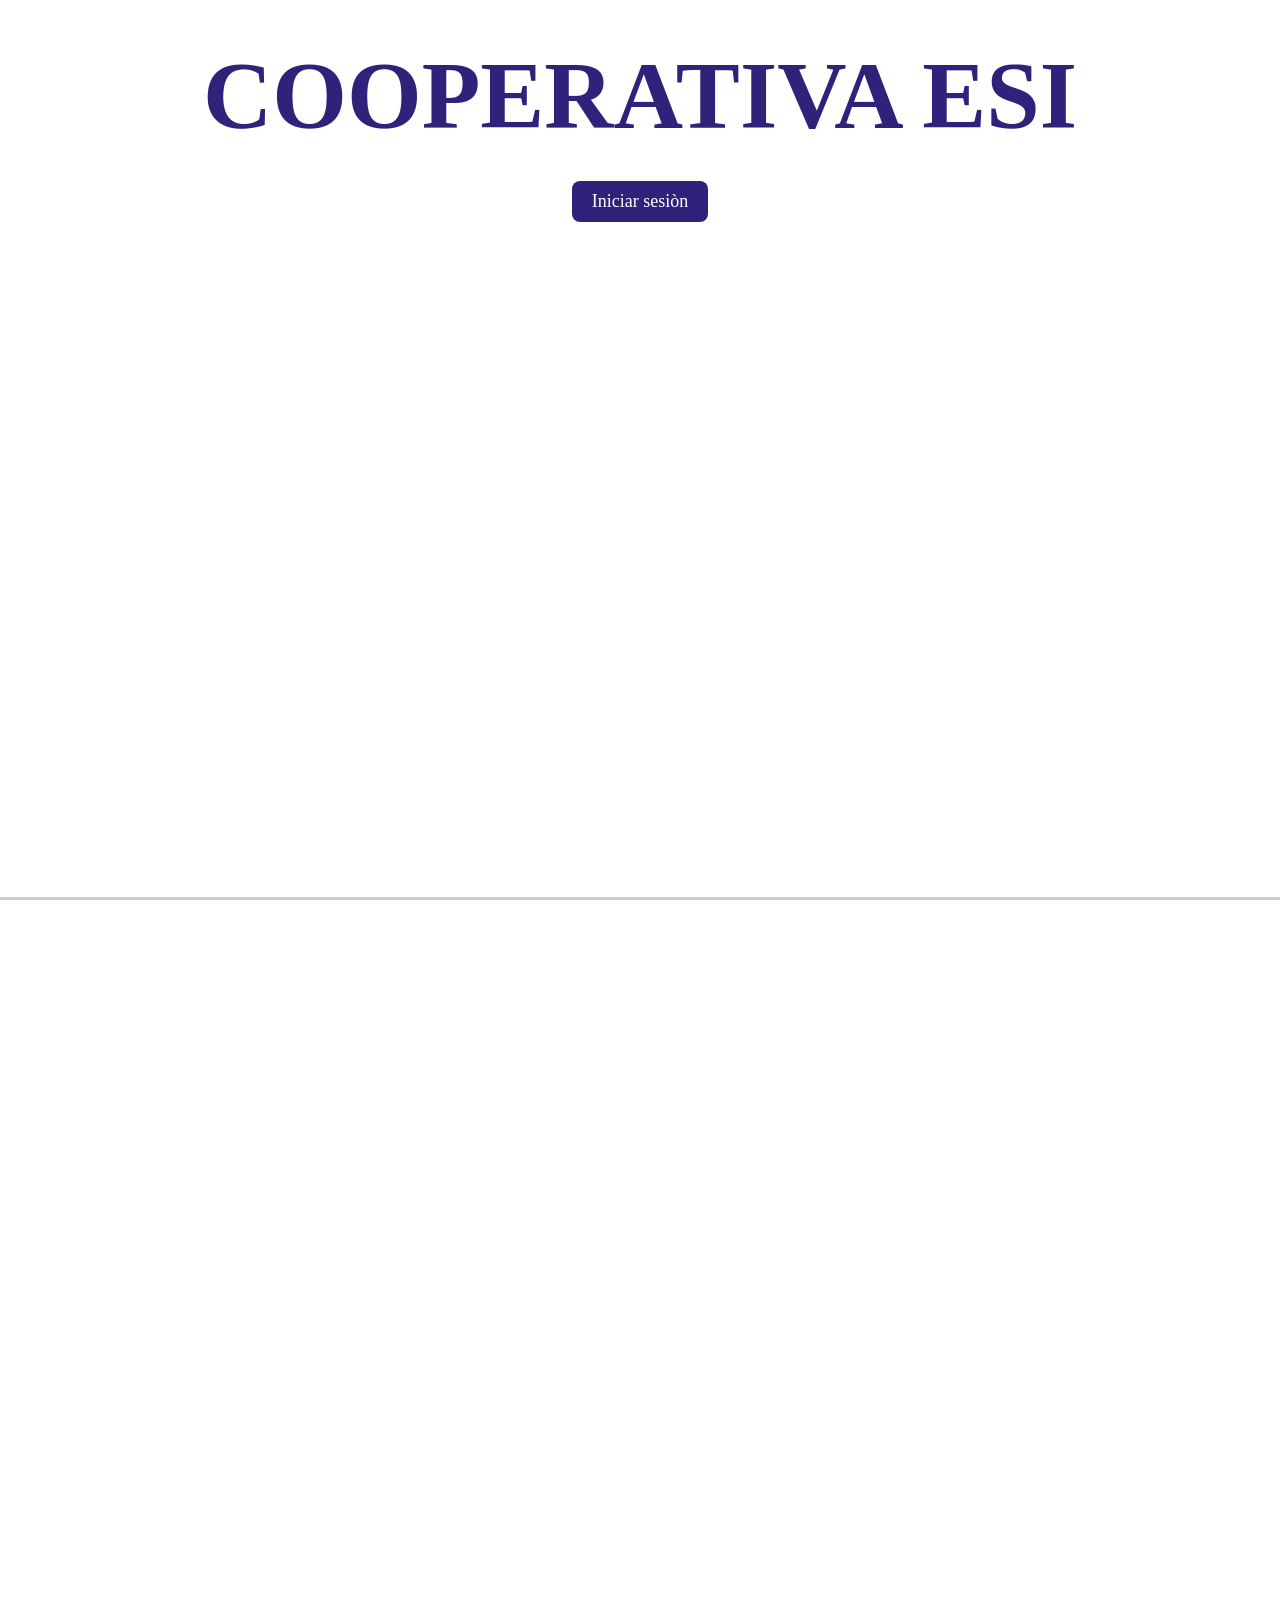
==== index.html @ aaad4113 "Modificaciones en el html quitando el carrusel, y en el css modificaciòn para que se vea estetico. A" ====
<!DOCTYPE html>
<html lang="en">
<head>
    <meta charset="UTF-8">
    <meta name="viewport" content="width=device-width, initial-scale=1.0">
    <link rel="stylesheet" href="style.css">
    <title>Cooperativa Esi</title>
</head>
<body>
    <div class="nombreCooperativa">
    <h1>COOPERATIVA ESI</h1>
    <a href="iniciarSesion.html">
        <button>Iniciar sesiòn</button>
    </a>
    </div>
    
    <div class="cajaDeImagenes">
    <h2>Sobre nosotros</h2>
        <div class="contenedor-caja">
            <div class="menu-botones">
            <button onclick="mostrarImagen('vision')">Visión</button>
            <button onclick="mostrarImagen('mision')">Misión</button>
            <button onclick="mostrarImagen('objetivos')">Objetivos</button>
            </div>
            <div class="imagen-contenido">
            <img src="image.png" alt="Visión" id="img-vision" class="imagen">
            <img src="mision.png" alt="Misión" id="img-mision" class="imagen">
            <img src="objetivos.png" alt="Objetivos" id="img-objetivos" class="imagen">
            </div>
        </div>
    </div>

    <!--
    <div class="carrusel">
        <h2>Sobre nosotros</h2>
        <div class="diapositiva Destacados"></div>
        <div class="texto">Estos son algunos de nuestros miembros destacados</div>

        <div class="diapositiva Joven"></div>
        <div class="texto">"Está es la mejor cooperativa del mundo, siempre están ayudando"</div>

        <div class="diapositiva Adulto"></div>
        <div class="texto">"Menuda porqueria"</div>

        <div class="diapositiva fotoRepresentativa"></div>
        <div class="texto">Te esperamos, te aseguramos pasarla bien</div>
    </div>
    -->

    <div class="formulario">
        <h2>Si deseas unirte completa este formulario</h2>
        <form id="formulario">
        Nombre completo: <input type="text" required> <br>
        C.I: <input type="number" required> <br>
        Celular: <input type="number" required> <br>
        Fecha de nacimiento: <input type="date" required> <br>
        Correo: <input type="email" required> <br>
        Nacionalidad: <input type="text" required> <br>
        Estado civil:
            <select name="estado">
                <option value="soltero">Soltero</option>
                <option value="casado">Casado</option>
                <option value="divorciado">Divorciado</option>
                <option value="viudo">Viudo</option>
            </select>
        Ingreso total del núcleo familiar: <input type="number" required> <br>
        Agregar núcleo familiar (nombres, fecha de nacimiento y sexo), en caso de no tener poner "solo"
        <input type="text" required> 
        <button type="button">Enviar</button>
        </form>
    </div>

    <script src="script.js"></script>
</body>
</html>
---- style.css ----
* {
  margin: 0;
  padding: 0;
  box-sizing: border-box;
  font-family: 'Kaisei Opti', serif;
}

html, body {
  height: 100%;
  margin: 0;
  padding: 0;
  overflow: hidden;
}

body {
  height: 100vh;
  overflow-y: scroll;
  scroll-snap-type: y mandatory;
}

body > * {
  height: 100vh;
  width: 100vw;
  scroll-snap-align: start;

  display: flex;
  flex-direction: column;
  align-items: center;
  justify-content: flex-start;

  padding: 40px 20px;
  box-sizing: border-box;

  overflow-y: auto; 
  background: white;
  border-bottom: 3px solid #ccc;
}

h1 {
  font-size: 96px;
  color: #2F227B;
  margin-bottom: 20px;
}

button {
  padding: 10px 20px;
  font-size: 18px;
  background-color: #2F227B;
  color: white;
  border: none;
  border-radius: 8px;
  cursor: pointer;
  margin-top: 10px;
}

.cajaDeImagenes {
  width: 100%;
  display: flex;
  flex-direction: column;
  align-items: center;
}

.contenedor-caja {
  display: flex;
  flex-direction: row;
  width: 100%;
  max-width: 1000px;
  justify-content: center;
  align-items: center; /* centra verticalmente todo el contenido */
  gap: 40px;
}

.menu-botones {
  display: flex;
  flex-direction: column;
  gap: 20px;
  align-items: center;
  justify-content: center; /* centra los botones verticalmente */
  height: 100%; /* asegura que use el mismo alto que la imagen */
}


h2 {
  font-size: 36px;
  margin-bottom: 20px;
  color: #2F227B;
}

.botones {
  display: flex;
  flex-direction: column;
  gap: 15px;
}

.botones button {
  font-size: 24px;
  background-color: #e0e3f5;
  color: #2F227B;
  border: 2px solid #9A9FBA;
  padding: 15px 30px;
  border-radius: 12px;
  cursor: pointer;
  transition: background-color 0.3s;
}

.botones button:hover {
  background-color: #dce3f0;
}

.imagenes {
  flex: 1;
  display: flex;
  justify-content: center;
  align-items: center;
}

.imagen-contenido {
  flex: 1;
  display: flex;
  justify-content: center;
  align-items: center;
  min-height: 400px; /* altura mínima fija */
  max-width: 600px;
  border: 2px dashed #9A9FBA;
  border-radius: 10px;
  padding: 20px;
  background-color: #f8f9ff;
}

.imagen {
  display: none;
  max-width: 100%;
  max-height: 100%;
  object-fit: contain;
}


/* Ocultamos los checkboxes originales si los dejaste por error */
#mostrarVision,
#mostrarMision,
#mostrarObjetivos {
  display: none;
}

/* Carrusel y formulario */
.diapositiva {
  width: 300px;
  height: 200px;
  background-color: #cfcfcf;
  border-radius: 12px;
  margin-bottom: 10px;
}

.texto {
  font-size: 18px;
  color: #333;
  max-width: 400px;
  margin: 0;
  text-align: center;
}

.formulario {
  max-width: 700px;        
  width: 95%;
  max-height: calc(100vh - 110px);
  overflow-y: auto;        
  background-color: #fff;
  padding: 20px 30px;
  border-radius: 12px;
  box-shadow: 0 0 15px rgba(0,0,0,0.1);
  color: #2F227B;
  margin: 0 auto;
  display: flex;
  flex-direction: column;
  justify-content: flex-start;
}

.formulario h2 {
  font-size: 36px;
  margin-bottom: 20px;
  color: #2F227B;
}

.formulario input,
.formulario select {
  width: 100%;
  margin-bottom: 15px;
  padding: 10px;
  font-size: 16px;
  border: 1px solid #9A9FBA;
  border-radius: 8px;
  box-sizing: border-box;
}
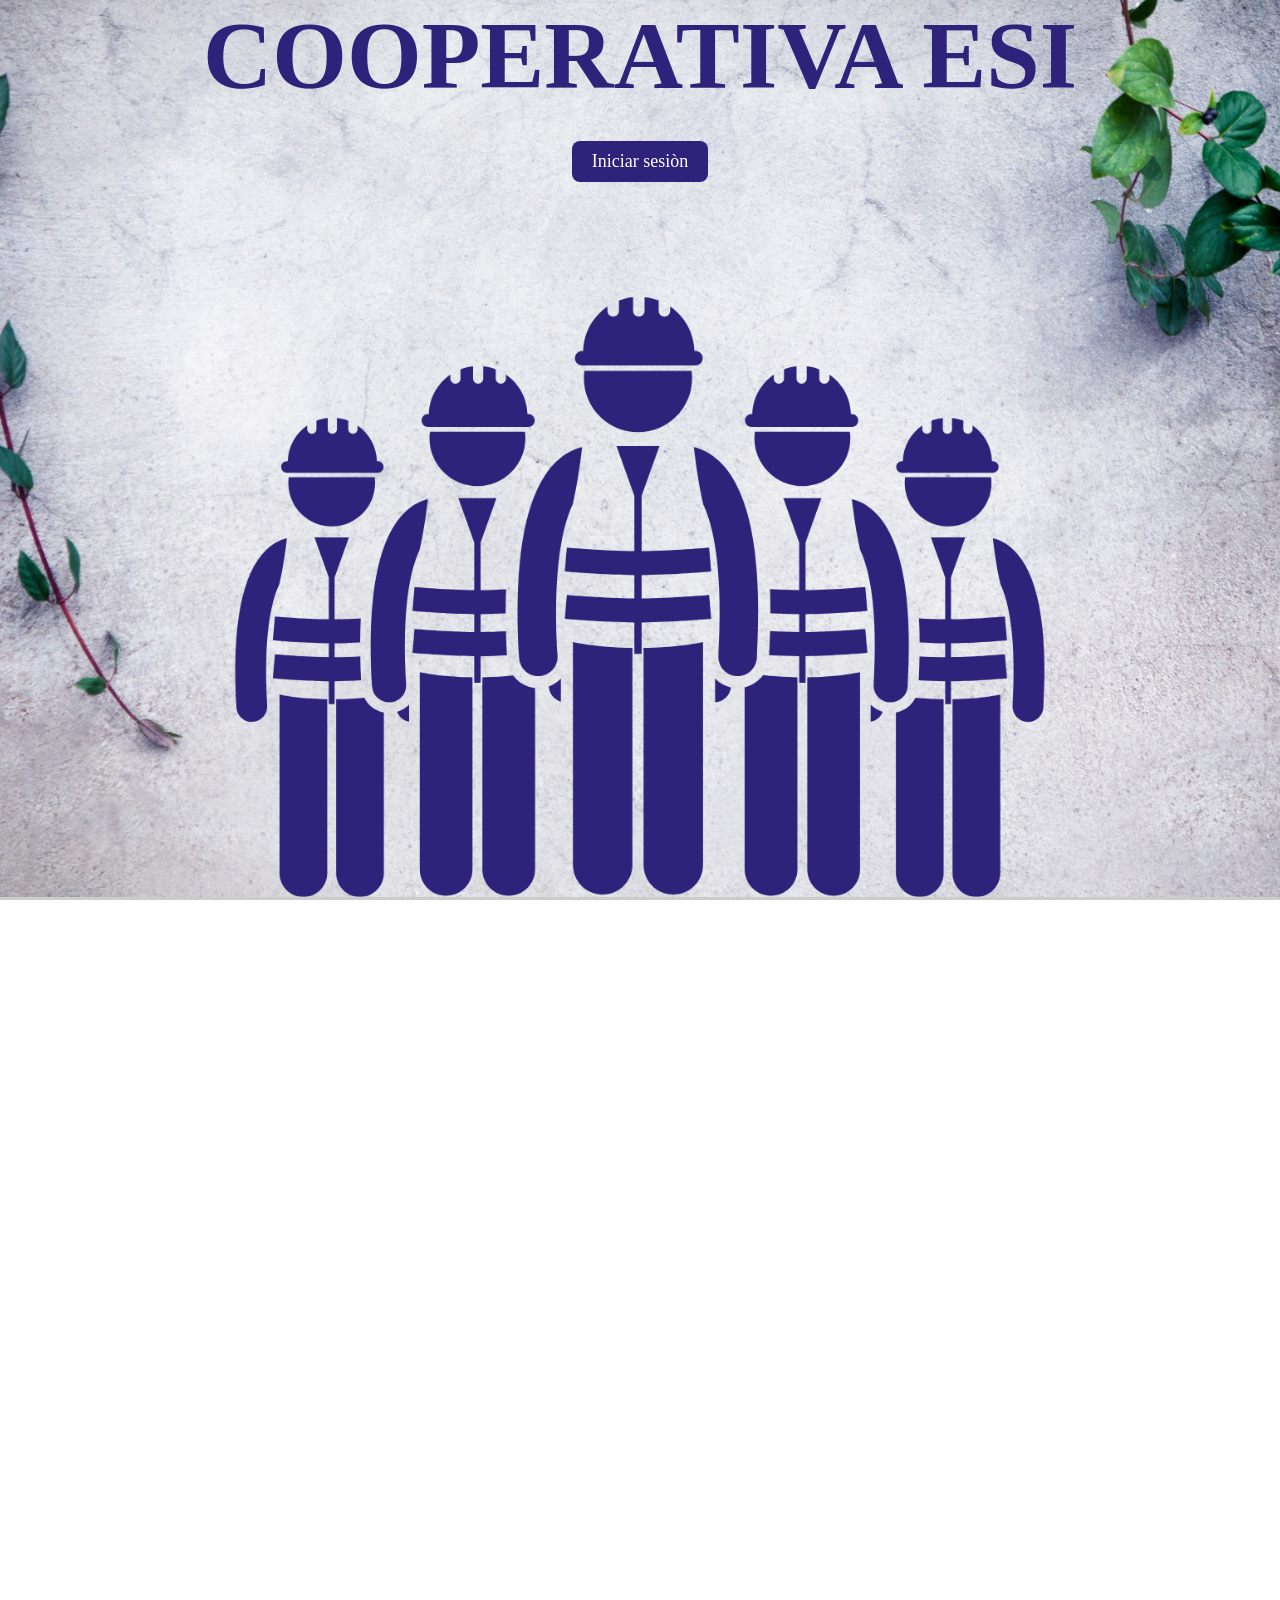
==== commit 5730e5bf: "Modifique el boton del formulario, que no mandaba nada. Además de modificar el css para que la image" ====
--- a/index.html
+++ b/index.html
@@ -9,7 +9,7 @@
 <body>
     <div class="nombreCooperativa">
     <h1>COOPERATIVA ESI</h1>
-    <a href="iniciarSesion.html">
+    <a href="/FULL STAC/PROYECT/iniciarSesion/index.html">
         <button>Iniciar sesiòn</button>
     </a>
     </div>
@@ -24,8 +24,8 @@
             </div>
             <div class="imagen-contenido">
             <img src="image.png" alt="Visión" id="img-vision" class="imagen">
-            <img src="mision.png" alt="Misión" id="img-mision" class="imagen">
-            <img src="objetivos.png" alt="Objetivos" id="img-objetivos" class="imagen">
+            <img src="image.png" alt="Misión" id="img-mision" class="imagen">
+            <img src="image.png" alt="Objetivos" id="img-objetivos" class="imagen">
             </div>
         </div>
     </div>
@@ -47,29 +47,32 @@
     </div>
     -->
 
-    <div class="formulario">
-        <h2>Si deseas unirte completa este formulario</h2>
-        <form id="formulario">
-        Nombre completo: <input type="text" required> <br>
-        C.I: <input type="number" required> <br>
-        Celular: <input type="number" required> <br>
-        Fecha de nacimiento: <input type="date" required> <br>
-        Correo: <input type="email" required> <br>
-        Nacionalidad: <input type="text" required> <br>
-        Estado civil:
-            <select name="estado">
-                <option value="soltero">Soltero</option>
-                <option value="casado">Casado</option>
-                <option value="divorciado">Divorciado</option>
-                <option value="viudo">Viudo</option>
-            </select>
-        Ingreso total del núcleo familiar: <input type="number" required> <br>
-        Agregar núcleo familiar (nombres, fecha de nacimiento y sexo), en caso de no tener poner "solo"
-        <input type="text" required> 
-        <button type="button">Enviar</button>
-        </form>
+    <div class="fondoFormulario">
+        <div class="formulario">
+            <h2>Si deseas unirte completa este formulario</h2>
+            <form id="formulario">
+                Nombre completo: <input type="text" name="nombre" required> <br>
+                C.I: <input type="number" name="cedula" required> <br>
+                Celular: <input type="number" name="celular" required> <br>
+                Fecha de nacimiento: <input type="date" name="fechaNacimiento" required> <br>
+                Correo: <input type="email" name="correo" required> <br>
+                Nacionalidad: <input type="text" name="nacionalidad" required> <br>
+                Estado civil:
+                <select name="estado">
+                    <option value="soltero">Soltero</option>
+                    <option value="casado">Casado</option>
+                    <option value="divorciado">Divorciado</option>
+                    <option value="viudo">Viudo</option>
+                </select>
+                Ingreso total del núcleo familiar: <input type="number" name="Ingreso_Total" required> <br>
+                Agregar núcleo familiar (nombres, fecha de nacimiento y sexo), en caso de no tener poner "solo"
+                <input type="text" name="nucleo" required> 
+                <button type="submit">Enviar</button>
+            </form>
+        </div>
     </div>
-
+    
+    <script src="conexion.js"></script>
     <script src="script.js"></script>
 </body>
 </html>
--- a/style.css
+++ b/style.css
@@ -5,6 +5,16 @@
   font-family: 'Kaisei Opti', serif;
 }
 
+.nombreCooperativa {
+  background-image: url("FondoIndex.png");
+  margin: 0;
+  padding: 0;
+  height: 100vh;
+  background-size: cover;         
+  background-position: center;    
+  background-repeat: no-repeat;      
+}
+
 html, body {
   height: 100%;
   margin: 0;
@@ -32,7 +42,6 @@
   box-sizing: border-box;
 
   overflow-y: auto; 
-  background: white;
   border-bottom: 3px solid #ccc;
 }
 
@@ -58,6 +67,8 @@
   display: flex;
   flex-direction: column;
   align-items: center;
+  background-image: url("fondoTrabajador.png");
+  
 }
 
 .contenedor-caja {
@@ -68,6 +79,7 @@
   justify-content: center;
   align-items: center; /* centra verticalmente todo el contenido */
   gap: 40px;
+  
 }
 
 .menu-botones {
@@ -164,15 +176,24 @@
   width: 95%;
   max-height: calc(100vh - 110px);
   overflow-y: auto;        
-  background-color: #fff;
   padding: 20px 30px;
   border-radius: 12px;
   box-shadow: 0 0 15px rgba(0,0,0,0.1);
   color: #2F227B;
   margin: 0 auto;
   display: flex;
+  background-color: white;
   flex-direction: column;
   justify-content: flex-start;
+}
+
+.fondoFormulario {
+  width: 100%;
+  height: 100vh;
+  background-image: url("fondoTrabajador.png"); /* cambiá por el fondo que quieras */
+  background-size: cover;
+  background-position: center;
+  background-repeat: no-repeat;
 }
 
 .formulario h2 {
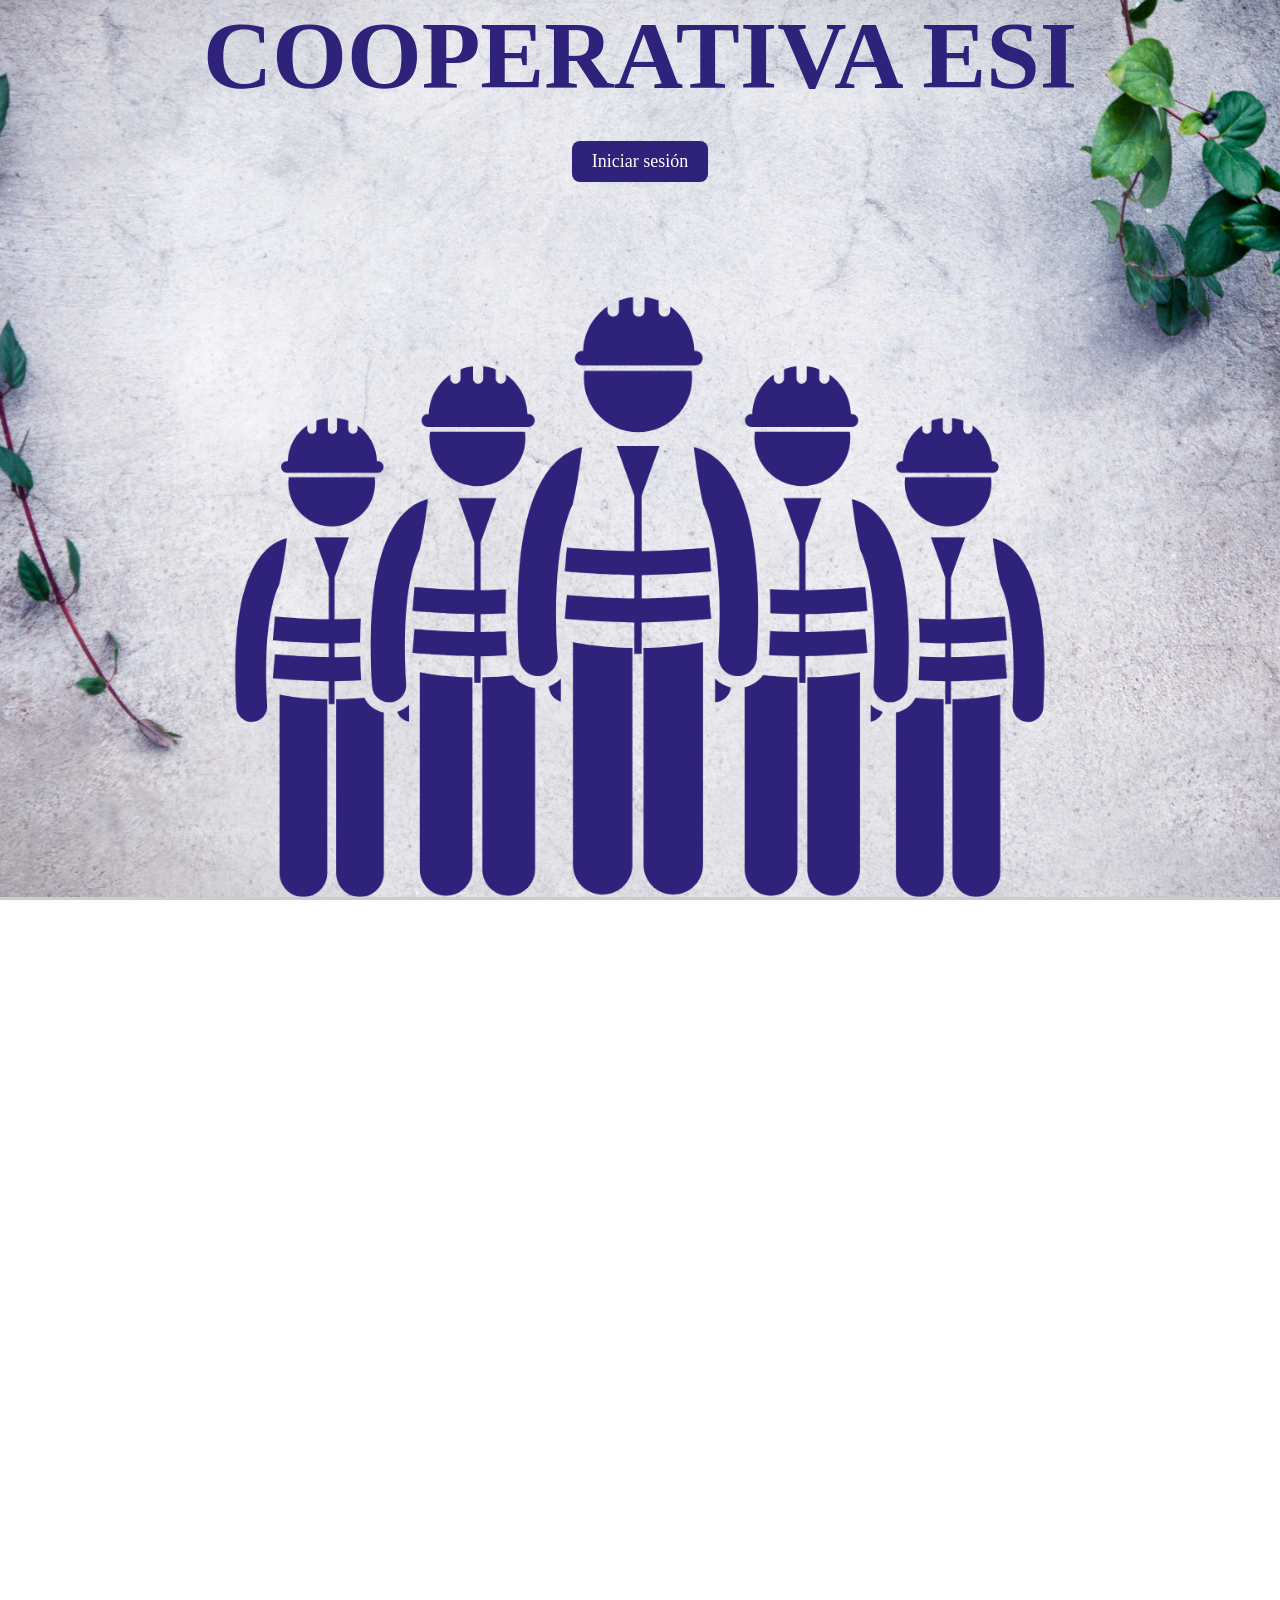
==== commit f381b9f4: "Arreglo del script, que no funcionaba" ====
--- a/index.html
+++ b/index.html
@@ -1,78 +1,98 @@
-<!DOCTYPE html>
-<html lang="en">
-<head>
-    <meta charset="UTF-8">
-    <meta name="viewport" content="width=device-width, initial-scale=1.0">
-    <link rel="stylesheet" href="style.css">
-    <title>Cooperativa Esi</title>
-</head>
-<body>
-    <div class="nombreCooperativa">
-    <h1>COOPERATIVA ESI</h1>
-    <a href="/FULL STAC/PROYECT/iniciarSesion/index.html">
-        <button>Iniciar sesiòn</button>
-    </a>
-    </div>
-    
-    <div class="cajaDeImagenes">
-    <h2>Sobre nosotros</h2>
-        <div class="contenedor-caja">
-            <div class="menu-botones">
-            <button onclick="mostrarImagen('vision')">Visión</button>
-            <button onclick="mostrarImagen('mision')">Misión</button>
-            <button onclick="mostrarImagen('objetivos')">Objetivos</button>
-            </div>
-            <div class="imagen-contenido">
-            <img src="image.png" alt="Visión" id="img-vision" class="imagen">
-            <img src="image.png" alt="Misión" id="img-mision" class="imagen">
-            <img src="image.png" alt="Objetivos" id="img-objetivos" class="imagen">
-            </div>
-        </div>
-    </div>
-
-    <!--
-    <div class="carrusel">
-        <h2>Sobre nosotros</h2>
-        <div class="diapositiva Destacados"></div>
-        <div class="texto">Estos son algunos de nuestros miembros destacados</div>
-
-        <div class="diapositiva Joven"></div>
-        <div class="texto">"Está es la mejor cooperativa del mundo, siempre están ayudando"</div>
-
-        <div class="diapositiva Adulto"></div>
-        <div class="texto">"Menuda porqueria"</div>
-
-        <div class="diapositiva fotoRepresentativa"></div>
-        <div class="texto">Te esperamos, te aseguramos pasarla bien</div>
-    </div>
-    -->
-
-    <div class="fondoFormulario">
-        <div class="formulario">
-            <h2>Si deseas unirte completa este formulario</h2>
-            <form id="formulario">
-                Nombre completo: <input type="text" name="nombre" required> <br>
-                C.I: <input type="number" name="cedula" required> <br>
-                Celular: <input type="number" name="celular" required> <br>
-                Fecha de nacimiento: <input type="date" name="fechaNacimiento" required> <br>
-                Correo: <input type="email" name="correo" required> <br>
-                Nacionalidad: <input type="text" name="nacionalidad" required> <br>
-                Estado civil:
-                <select name="estado">
-                    <option value="soltero">Soltero</option>
-                    <option value="casado">Casado</option>
-                    <option value="divorciado">Divorciado</option>
-                    <option value="viudo">Viudo</option>
-                </select>
-                Ingreso total del núcleo familiar: <input type="number" name="Ingreso_Total" required> <br>
-                Agregar núcleo familiar (nombres, fecha de nacimiento y sexo), en caso de no tener poner "solo"
-                <input type="text" name="nucleo" required> 
-                <button type="submit">Enviar</button>
-            </form>
-        </div>
-    </div>
-    
-    <script src="conexion.js"></script>
-    <script src="script.js"></script>
-</body>
+<!DOCTYPE html>
+<html lang="en">
+<head>
+    <meta charset="UTF-8">
+    <meta name="viewport" content="width=device-width, initial-scale=1.0">
+    <link rel="stylesheet" href="style.css">
+    <title>Cooperativa Esi</title>
+</head>
+<body>
+    
+    <div class="nombreCooperativa">
+    <h1>COOPERATIVA ESI</h1>
+    <a href="/CooperativaESI/Aplicacion/FrontEnd_Login/index.php">
+        <button>Iniciar sesión</button>
+    </a>
+    </div>
+    
+    <div class="cajaDeImagenes">
+    <h2>Sobre nosotros</h2>
+        <div class="contenedor-caja">
+            <div class="menu-botones">
+            <button onclick="mostrarImagen('vision')">Visión</button>
+            <button onclick="mostrarImagen('mision')">Misión</button>
+            <button onclick="mostrarImagen('objetivos')">Objetivos</button>
+            </div>
+            <div class="imagen-contenido">
+            <img src="img/image.png" alt="Visión" id="img-vision" class="imagen">
+            <img src="img/image.png" alt="Misión" id="img-mision" class="imagen">
+            <img src="img/image.png" alt="Objetivos" id="img-objetivos" class="imagen">
+            </div>
+        </div>
+    </div>
+
+
+    <div class="fondoFormulario">
+        <div class="formulario">
+            <h2>Si deseas unirte completa este formulario</h2>
+            
+                <form id="registroForm">
+                    Nombre: <input type="text" name="nombre" value="Josefina" required> <br>
+                    Apellido: <input type="text" name="apellido" value="Perez" required> <br>
+                    Email: <input type="email" name="mail" value="JPerez@test.com" required> <br>
+                    Password: <input type="password" name="password" value="12345678" required> <br>
+                    C.I: <input type="number" name="CI" value="11122233" required> <br>
+                    Teléfono: <input type="tel" name="telefono" value="099123123" required> <br>
+                    Dirección: <input type="text" name="direccion" value="Rivera 1232" required> <br>
+
+                    <input type="hidden" name="Tipo_Persona" value="Usuario">
+                    <input type="hidden" name="Estado_Registro" value="Pendiente">
+
+                    <button type="submit">Enviar</button>
+                </form>
+                <script>
+        document.getElementById("registroForm").addEventListener("submit", function(event) {
+        event.preventDefault();
+
+        const form = event.target;
+        const data = {
+            nombre: form.nombre.value,
+            apellido: form.apellido.value,
+            email: form.mail.value,
+            password: form.password.value,
+            CI: parseInt(form.CI.value),
+            Telefono: form.telefono.value,
+            Direccion: form.direccion.value,
+            Estado_Registro: form.Estado_Registro.value,
+            Tipo_Persona: form.Tipo_Persona.value
+        };
+
+        fetch("http://localhost/CooperativaESI/API_Usuarios/public/api/registrar", {
+            method: "POST",
+            headers: {
+            "Content-Type": "application/json"
+            },
+            body: JSON.stringify(data)
+        })
+        .then(response => {
+            if (!response.ok) {
+            throw new Error("Error en la solicitud: " + response.status);
+            }
+            return response.json();
+        })
+        .then(json => {
+            alert("Registro exitoso!");
+            console.log(json);
+        })
+        .catch(error => {
+            alert("Error al registrar: " + error.message);
+            console.error(error);
+        });
+        });
+  </script>
+        
+        </div>
+    </div>
+        
+</body>
 </html>
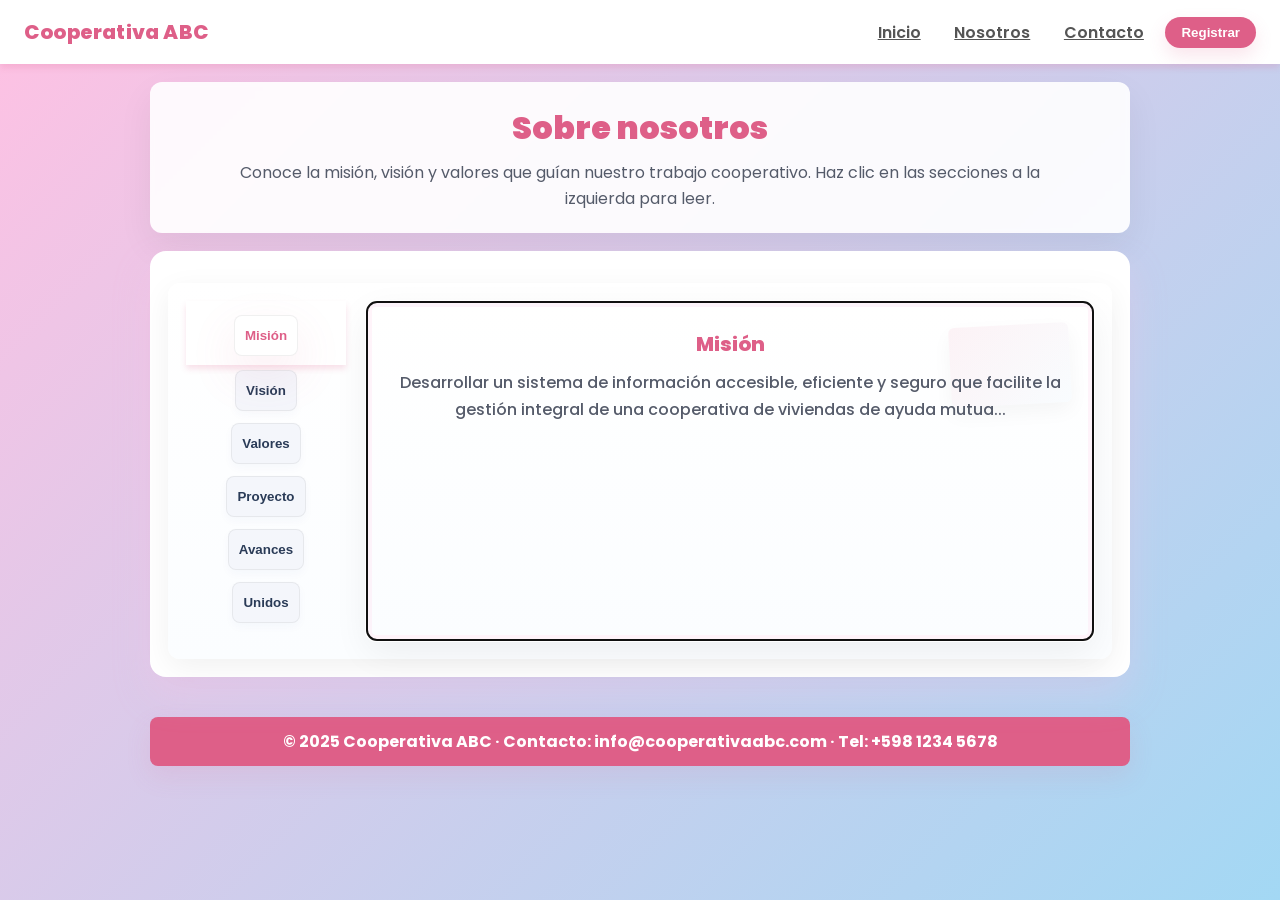
==== commit 908b0352: "Registrar Usuario y CSS" ====
--- a/index.html
+++ b/index.html
@@ -1,98 +1,213 @@
-<!DOCTYPE html>
-<html lang="en">
-<head>
-    <meta charset="UTF-8">
-    <meta name="viewport" content="width=device-width, initial-scale=1.0">
-    <link rel="stylesheet" href="style.css">
-    <title>Cooperativa Esi</title>
-</head>
-<body>
-    
-    <div class="nombreCooperativa">
-    <h1>COOPERATIVA ESI</h1>
-    <a href="/CooperativaESI/Aplicacion/FrontEnd_Login/index.php">
-        <button>Iniciar sesión</button>
-    </a>
-    </div>
-    
-    <div class="cajaDeImagenes">
-    <h2>Sobre nosotros</h2>
-        <div class="contenedor-caja">
-            <div class="menu-botones">
-            <button onclick="mostrarImagen('vision')">Visión</button>
-            <button onclick="mostrarImagen('mision')">Misión</button>
-            <button onclick="mostrarImagen('objetivos')">Objetivos</button>
-            </div>
-            <div class="imagen-contenido">
-            <img src="img/image.png" alt="Visión" id="img-vision" class="imagen">
-            <img src="img/image.png" alt="Misión" id="img-mision" class="imagen">
-            <img src="img/image.png" alt="Objetivos" id="img-objetivos" class="imagen">
-            </div>
-        </div>
-    </div>
-
-
-    <div class="fondoFormulario">
-        <div class="formulario">
-            <h2>Si deseas unirte completa este formulario</h2>
-            
-                <form id="registroForm">
-                    Nombre: <input type="text" name="nombre" value="Josefina" required> <br>
-                    Apellido: <input type="text" name="apellido" value="Perez" required> <br>
-                    Email: <input type="email" name="mail" value="JPerez@test.com" required> <br>
-                    Password: <input type="password" name="password" value="12345678" required> <br>
-                    C.I: <input type="number" name="CI" value="11122233" required> <br>
-                    Teléfono: <input type="tel" name="telefono" value="099123123" required> <br>
-                    Dirección: <input type="text" name="direccion" value="Rivera 1232" required> <br>
-
-                    <input type="hidden" name="Tipo_Persona" value="Usuario">
-                    <input type="hidden" name="Estado_Registro" value="Pendiente">
-
-                    <button type="submit">Enviar</button>
-                </form>
-                <script>
-        document.getElementById("registroForm").addEventListener("submit", function(event) {
-        event.preventDefault();
-
-        const form = event.target;
-        const data = {
-            nombre: form.nombre.value,
-            apellido: form.apellido.value,
-            email: form.mail.value,
-            password: form.password.value,
-            CI: parseInt(form.CI.value),
-            Telefono: form.telefono.value,
-            Direccion: form.direccion.value,
-            Estado_Registro: form.Estado_Registro.value,
-            Tipo_Persona: form.Tipo_Persona.value
-        };
-
-        fetch("http://localhost/CooperativaESI/API_Usuarios/public/api/registrar", {
-            method: "POST",
-            headers: {
-            "Content-Type": "application/json"
-            },
-            body: JSON.stringify(data)
-        })
-        .then(response => {
-            if (!response.ok) {
-            throw new Error("Error en la solicitud: " + response.status);
-            }
-            return response.json();
-        })
-        .then(json => {
-            alert("Registro exitoso!");
-            console.log(json);
-        })
-        .catch(error => {
-            alert("Error al registrar: " + error.message);
-            console.error(error);
-        });
-        });
-  </script>
-        
-        </div>
-    </div>
-        
-</body>
-</html>+<!doctype html>
+<html lang="es">
+<head>
+  <meta charset="utf-8" />
+  <meta name="viewport" content="width=device-width,initial-scale=1" />
+  <title>Sobre nosotros — Cooperativa</title>
+
+  <!-- Fuente -->
+  <link href="https://fonts.googleapis.com/css2?family=Poppins:wght@300;500;700;900&display=swap" rel="stylesheet">
+
+  <style>
+    :root{
+      --pink: #de5f88;
+      --bg-soft: linear-gradient(135deg,#ffc1e3 0%,#a3d8f4 100%);
+      --card-bg: #fff;
+      --muted: #555b6a;
+      --panel-bg: linear-gradient(180deg,#ffffff,#fbfdff);
+      --dot-inactive: rgba(255,255,255,.65);
+      --nav-height: 64px;
+    }
+
+    *{ box-sizing:border-box; margin:0; padding:0; }
+    html,body{ height:100%; font-family: "Poppins", system-ui, -apple-system, "Segoe UI", Roboto, "Helvetica Neue", Arial; background: var(--bg-soft); color: #222; -webkit-font-smoothing:antialiased; -moz-osx-font-smoothing:grayscale; }
+
+    /* NAV (sticky) */
+    nav{
+      background:#fff; display:flex;align-items:center;justify-content:space-between;
+      padding:1rem 1.5rem; box-shadow:0 4px 6px rgba(222,95,136,0.18);
+      position:sticky; top:0; z-index:1200; height:var(--nav-height);
+      transition: transform 0.35s cubic-bezier(.2,.9,.3,1), opacity 0.35s ease;
+      will-change: transform, opacity;
+    }
+    nav.oculto{
+      transform: translateY(-100%);
+      opacity: 0;
+    }
+
+    .logo{color:var(--pink);font-weight:800;font-size:1.25rem; letter-spacing:0.2px}
+    .nav-links{display:flex;gap:0.6rem;align-items:center}
+    .nav-links a{padding:8px 12px;border-radius:10px;font-weight:600;color:#555; transition: all .16s ease;}
+    .nav-links a:hover{background:var(--pink);color:#fff;transform:scale(.99)}
+    #btnOpenForm{
+      background:var(--pink);color:#fff;border:none;padding:8px 16px;border-radius:18px;cursor:pointer;font-weight:800;
+      box-shadow:0 8px 18px rgba(222,95,136,0.16);
+    }
+
+    /* CONTENEDOR SEPARADO: Sobre nosotros */
+    .intro-container{
+      max-width:980px; margin:18px auto 0; padding:22px 18px; background: rgba(255,255,255,0.9);
+      border-radius:12px; box-shadow:0 14px 36px rgba(0,0,0,0.06); text-align:center;
+      backdrop-filter: blur(2px);
+    }
+    .intro-container h1{ color:var(--pink); font-size:2rem; margin-bottom:8px; font-weight:900 }
+    .intro-container p{ color:var(--muted); max-width:820px; margin:0 auto; line-height:1.6 }
+
+    /* MAIN */
+    main{
+      max-width:980px;margin:18px auto 40px;background:var(--card-bg);padding:18px;border-radius:16px;
+      box-shadow:0 18px 36px rgba(255,193,227,0.25); text-align:center;
+      animation: fadeInUp .45s ease both;
+    }
+    main .lead{ color:var(--muted); margin-bottom:8px }
+
+    .about-card{
+      display:flex; gap:20px; align-items:flex-start; padding:18px; margin-top:14px;
+      border-radius:12px; background: linear-gradient(180deg,#ffffff,#fbfdff);
+      box-shadow: 0 8px 30px rgba(0,0,0,0.06);
+    }
+    .side{
+      width:160px; display:flex; flex-direction:column; gap:12px;
+    }
+    .side-btn{
+      background: #f4f6fb; border:1px solid rgba(0,0,0,0.06); padding:12px 10px; border-radius:8px;
+      font-weight:700; color:#2a3b57; cursor:pointer; text-align:center;
+      box-shadow: 0 4px 10px rgba(46,74,161,0.03); transition: transform .12s ease, box-shadow .12s ease, background .12s ease;
+    }
+    .side-btn:hover{ transform: translateY(-4px); box-shadow: 0 14px 30px rgba(46,74,161,0.06); }
+    .side-btn.active{
+      background: #fff; color: var(--pink);
+      box-shadow: 0 18px 48px rgba(222,95,136,0.12);
+      transform: translateY(-2px);
+    }
+    .panel{
+      flex:1; min-height:340px; border-radius:10px; padding:22px; position:relative;
+      border: 6px solid rgba(255,192,227,0.18); background: var(--panel-bg);
+      overflow:auto; box-shadow: 0 12px 36px rgba(0,0,0,0.06);
+    }
+    .panel h2{ margin:0 0 10px; color:var(--pink); font-size:20px; font-weight:800; }
+    .panel p{ color:var(--muted); line-height:1.7; white-space:pre-wrap; font-weight:500; }
+    .panel::before{
+      content:""; position:absolute; right:18px; top:18px; width:120px; height:80px; border-radius:6px;
+      background: linear-gradient(135deg, rgba(222,95,136,0.08), rgba(163,216,244,0.06));
+      transform: rotate(-3deg); box-shadow: 0 8px 20px rgba(0,0,0,0.04);
+      pointer-events:none;
+    }
+
+    footer{ max-width:980px; margin:0 auto 34px; background:var(--pink); color:#fff; text-align:center; padding:12px; font-weight:700; border-radius:8px; box-shadow: 0 10px 26px rgba(222,95,136,0.12) }
+
+    .modal-bg{ display:none; position:fixed; inset:0; background:rgba(0,0,0,0.45); backdrop-filter: blur(3px); align-items:center; justify-content:center; padding:12px; z-index:2000 }
+    .modal-bg.show{ display:flex }
+    .modal{
+      width: min(92%, 720px); max-width:720px; background:#fff; border-radius:14px; padding:18px; position:relative;
+      max-height: calc(100vh - 80px); overflow:auto; box-shadow:0 30px 60px rgba(0,0,0,0.18);
+      transform: translateY(10px); opacity:0; transition: transform .25s cubic-bezier(.2,.9,.3,1), opacity .22s ease;
+    }
+    .modal-bg.show .modal{ transform: none; opacity:1 }
+    .close-btn{ position:absolute; top:10px; right:12px; background:none; border:none; color:var(--pink); font-size:20px; cursor:pointer; }
+
+    @keyframes fadeInUp{
+      from{ transform: translateY(8px); opacity:0 }
+      to{ transform:none; opacity:1 }
+    }
+    @keyframes contentFade {
+      from{ opacity:0; transform: translateY(6px) }
+      to{ opacity:1; transform:none }
+    }
+    .panel .fade{ animation: contentFade .34s ease both; }
+
+    @media (max-width:900px){
+      .about-card{ flex-direction:column; }
+      .side{ width:100%; flex-direction:row; overflow:auto; gap:10px; padding-bottom:6px; }
+      .side-btn{ min-width:120px; flex:0 0 auto; }
+      .panel::before{ display:none; }
+      .intro-container{ margin-top:12px; padding:16px }
+    }
+  </style>
+</head>
+<body>
+
+  <nav id="siteNav" aria-label="Barra de navegación">
+    <div class="logo">Cooperativa ABC</div>
+    <div class="nav-links">
+      <a href="#inicio">Inicio</a>
+      <a href="#nosotros">Nosotros</a>
+      <a href="#contacto">Contacto</a>
+      <button id="btnOpenForm">Registrar</button>
+    </div>
+  </nav>
+
+  <div class="intro-container" id="inicio" role="region" aria-labelledby="introTitle">
+    <h1 id="introTitle">Sobre nosotros</h1>
+    <p class="lead">Conoce la misión, visión y valores que guían nuestro trabajo cooperativo. Haz clic en las secciones a la izquierda para leer.</p>
+  </div>
+
+  <main id="nosotros">
+    <div class="about-card" aria-label="Secciones sobre nosotros">
+      <nav class="side" role="tablist" aria-orientation="vertical">
+        <button class="side-btn" role="tab" aria-selected="true" data-key="mision">Misión</button>
+        <button class="side-btn" role="tab" aria-selected="false" data-key="vision">Visión</button>
+        <button class="side-btn" role="tab" aria-selected="false" data-key="valores">Valores</button>
+        <button class="side-btn" role="tab" aria-selected="false" data-key="proyecto">Proyecto</button>
+        <button class="side-btn" role="tab" aria-selected="false" data-key="avances">Avances</button>
+        <button class="side-btn" role="tab" aria-selected="false" data-key="unidos">Unidos</button>
+      </nav>
+
+      <div class="panel" id="panel" role="tabpanel" tabindex="0" aria-live="polite"></div>
+    </div>
+  </main>
+
+  <footer id="contacto">© 2025 Cooperativa ABC · Contacto: info@cooperativaabc.com · Tel: +598 1234 5678</footer>
+
+  <div class="modal-bg" id="modalBg" aria-hidden="true">
+    <div class="modal" role="dialog" aria-modal="true" aria-labelledby="modalTitle">
+      <button class="close-btn" id="btnCloseModal" aria-label="Cerrar">&times;</button>
+      <h2 id="modalTitle">Registro de Socios</h2>
+
+      <form id="registerForm" autocomplete="off" novalidate>
+        <div class="field">
+          <label for="nombre">Nombre *</label>
+          <input id="nombre" name="nombre" type="text" minlength="2" required placeholder="Juan" />
+        </div>
+
+        <div class="field">
+          <label for="apellido">Apellido *</label>
+          <input id="apellido" name="apellido" type="text" minlength="2" required placeholder="Pérez" />
+        </div>
+
+        <div class="field">
+          <label for="email">Email *</label>
+          <input id="email" name="email" type="email" required placeholder="correo@ejemplo.com" />
+        </div>
+
+        <div class="field">
+          <label for="password">Contraseña *</label>
+          <input id="password" name="password" type="password" minlength="6" required placeholder="mínimo 6 caracteres" />
+        </div>
+
+        <div class="field">
+          <label for="CI">Cédula de Identidad *</label>
+          <input id="CI" name="CI" type="text" pattern="[0-9A-Za-z\-]+" required placeholder="Ej: 1234567" />
+        </div>
+
+        <div class="field full">
+          <label for="Telefono">Teléfono</label>
+          <input id="Telefono" name="Telefono" type="tel" pattern="[0-9+\-\s]{6,20}" placeholder="+598 9 123 4567" />
+        </div>
+
+        <div class="field full">
+          <label for="Direccion">Dirección</label>
+          <input id="Direccion" name="Direccion" type="text" placeholder="Calle, número, ciudad" />
+        </div>
+
+        <div class="actions">
+          <div class="note">Los campos con * son obligatorios.</div>
+          <button type="submit" class="submit-btn" id="submitBtn">Enviar Registro</button>
+        </div>
+      </form>
+    </div>
+  </div>
+
+  <script src="script.js"></script>
+</body>
+</html>
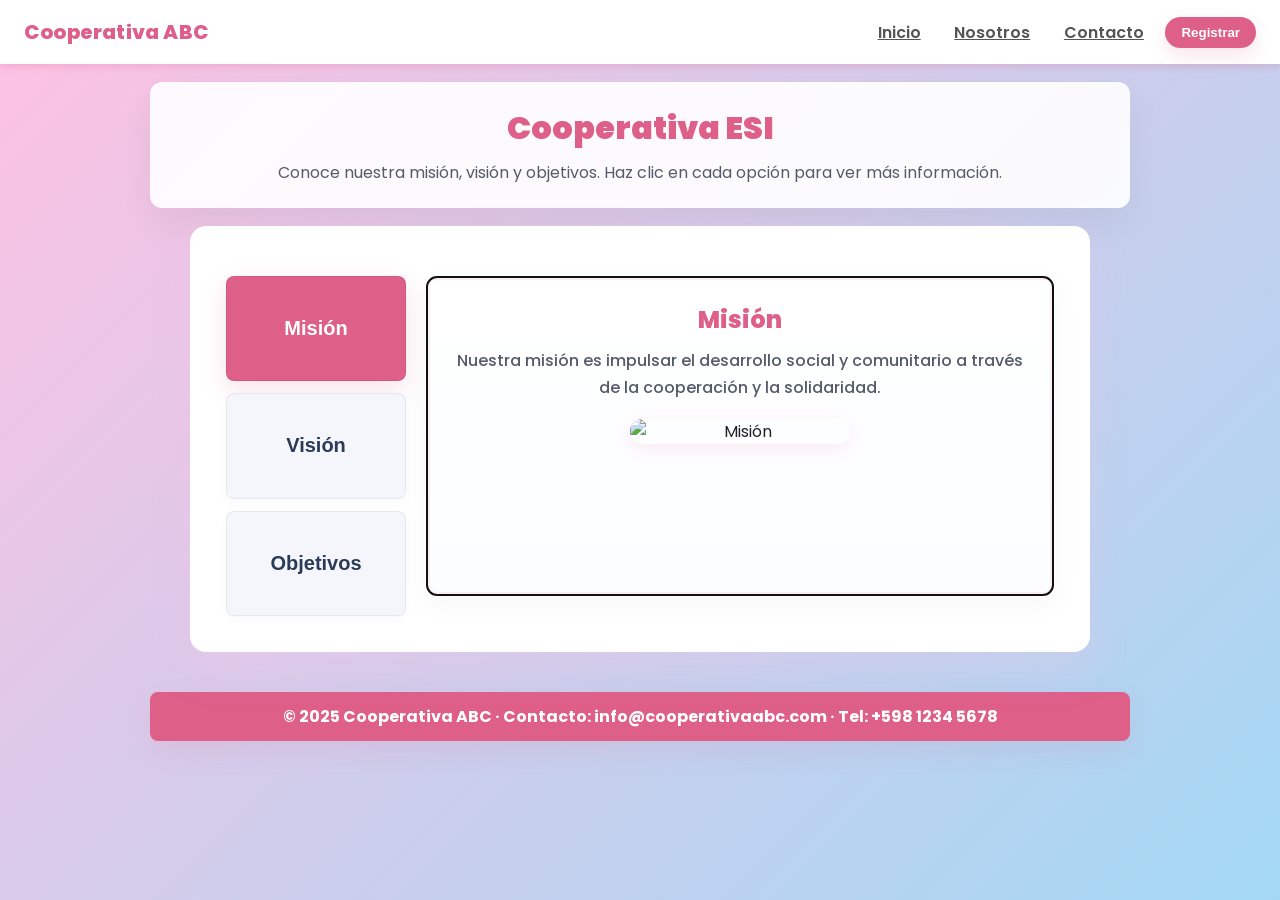
==== commit a82de295: "Actualizcion: Registro, Nosotros, Contacto" ====
--- a/index.html
+++ b/index.html
@@ -8,122 +8,7 @@
   <!-- Fuente -->
   <link href="https://fonts.googleapis.com/css2?family=Poppins:wght@300;500;700;900&display=swap" rel="stylesheet">
 
-  <style>
-    :root{
-      --pink: #de5f88;
-      --bg-soft: linear-gradient(135deg,#ffc1e3 0%,#a3d8f4 100%);
-      --card-bg: #fff;
-      --muted: #555b6a;
-      --panel-bg: linear-gradient(180deg,#ffffff,#fbfdff);
-      --dot-inactive: rgba(255,255,255,.65);
-      --nav-height: 64px;
-    }
-
-    *{ box-sizing:border-box; margin:0; padding:0; }
-    html,body{ height:100%; font-family: "Poppins", system-ui, -apple-system, "Segoe UI", Roboto, "Helvetica Neue", Arial; background: var(--bg-soft); color: #222; -webkit-font-smoothing:antialiased; -moz-osx-font-smoothing:grayscale; }
-
-    /* NAV (sticky) */
-    nav{
-      background:#fff; display:flex;align-items:center;justify-content:space-between;
-      padding:1rem 1.5rem; box-shadow:0 4px 6px rgba(222,95,136,0.18);
-      position:sticky; top:0; z-index:1200; height:var(--nav-height);
-      transition: transform 0.35s cubic-bezier(.2,.9,.3,1), opacity 0.35s ease;
-      will-change: transform, opacity;
-    }
-    nav.oculto{
-      transform: translateY(-100%);
-      opacity: 0;
-    }
-
-    .logo{color:var(--pink);font-weight:800;font-size:1.25rem; letter-spacing:0.2px}
-    .nav-links{display:flex;gap:0.6rem;align-items:center}
-    .nav-links a{padding:8px 12px;border-radius:10px;font-weight:600;color:#555; transition: all .16s ease;}
-    .nav-links a:hover{background:var(--pink);color:#fff;transform:scale(.99)}
-    #btnOpenForm{
-      background:var(--pink);color:#fff;border:none;padding:8px 16px;border-radius:18px;cursor:pointer;font-weight:800;
-      box-shadow:0 8px 18px rgba(222,95,136,0.16);
-    }
-
-    /* CONTENEDOR SEPARADO: Sobre nosotros */
-    .intro-container{
-      max-width:980px; margin:18px auto 0; padding:22px 18px; background: rgba(255,255,255,0.9);
-      border-radius:12px; box-shadow:0 14px 36px rgba(0,0,0,0.06); text-align:center;
-      backdrop-filter: blur(2px);
-    }
-    .intro-container h1{ color:var(--pink); font-size:2rem; margin-bottom:8px; font-weight:900 }
-    .intro-container p{ color:var(--muted); max-width:820px; margin:0 auto; line-height:1.6 }
-
-    /* MAIN */
-    main{
-      max-width:980px;margin:18px auto 40px;background:var(--card-bg);padding:18px;border-radius:16px;
-      box-shadow:0 18px 36px rgba(255,193,227,0.25); text-align:center;
-      animation: fadeInUp .45s ease both;
-    }
-    main .lead{ color:var(--muted); margin-bottom:8px }
-
-    .about-card{
-      display:flex; gap:20px; align-items:flex-start; padding:18px; margin-top:14px;
-      border-radius:12px; background: linear-gradient(180deg,#ffffff,#fbfdff);
-      box-shadow: 0 8px 30px rgba(0,0,0,0.06);
-    }
-    .side{
-      width:160px; display:flex; flex-direction:column; gap:12px;
-    }
-    .side-btn{
-      background: #f4f6fb; border:1px solid rgba(0,0,0,0.06); padding:12px 10px; border-radius:8px;
-      font-weight:700; color:#2a3b57; cursor:pointer; text-align:center;
-      box-shadow: 0 4px 10px rgba(46,74,161,0.03); transition: transform .12s ease, box-shadow .12s ease, background .12s ease;
-    }
-    .side-btn:hover{ transform: translateY(-4px); box-shadow: 0 14px 30px rgba(46,74,161,0.06); }
-    .side-btn.active{
-      background: #fff; color: var(--pink);
-      box-shadow: 0 18px 48px rgba(222,95,136,0.12);
-      transform: translateY(-2px);
-    }
-    .panel{
-      flex:1; min-height:340px; border-radius:10px; padding:22px; position:relative;
-      border: 6px solid rgba(255,192,227,0.18); background: var(--panel-bg);
-      overflow:auto; box-shadow: 0 12px 36px rgba(0,0,0,0.06);
-    }
-    .panel h2{ margin:0 0 10px; color:var(--pink); font-size:20px; font-weight:800; }
-    .panel p{ color:var(--muted); line-height:1.7; white-space:pre-wrap; font-weight:500; }
-    .panel::before{
-      content:""; position:absolute; right:18px; top:18px; width:120px; height:80px; border-radius:6px;
-      background: linear-gradient(135deg, rgba(222,95,136,0.08), rgba(163,216,244,0.06));
-      transform: rotate(-3deg); box-shadow: 0 8px 20px rgba(0,0,0,0.04);
-      pointer-events:none;
-    }
-
-    footer{ max-width:980px; margin:0 auto 34px; background:var(--pink); color:#fff; text-align:center; padding:12px; font-weight:700; border-radius:8px; box-shadow: 0 10px 26px rgba(222,95,136,0.12) }
-
-    .modal-bg{ display:none; position:fixed; inset:0; background:rgba(0,0,0,0.45); backdrop-filter: blur(3px); align-items:center; justify-content:center; padding:12px; z-index:2000 }
-    .modal-bg.show{ display:flex }
-    .modal{
-      width: min(92%, 720px); max-width:720px; background:#fff; border-radius:14px; padding:18px; position:relative;
-      max-height: calc(100vh - 80px); overflow:auto; box-shadow:0 30px 60px rgba(0,0,0,0.18);
-      transform: translateY(10px); opacity:0; transition: transform .25s cubic-bezier(.2,.9,.3,1), opacity .22s ease;
-    }
-    .modal-bg.show .modal{ transform: none; opacity:1 }
-    .close-btn{ position:absolute; top:10px; right:12px; background:none; border:none; color:var(--pink); font-size:20px; cursor:pointer; }
-
-    @keyframes fadeInUp{
-      from{ transform: translateY(8px); opacity:0 }
-      to{ transform:none; opacity:1 }
-    }
-    @keyframes contentFade {
-      from{ opacity:0; transform: translateY(6px) }
-      to{ opacity:1; transform:none }
-    }
-    .panel .fade{ animation: contentFade .34s ease both; }
-
-    @media (max-width:900px){
-      .about-card{ flex-direction:column; }
-      .side{ width:100%; flex-direction:row; overflow:auto; gap:10px; padding-bottom:6px; }
-      .side-btn{ min-width:120px; flex:0 0 auto; }
-      .panel::before{ display:none; }
-      .intro-container{ margin-top:12px; padding:16px }
-    }
-  </style>
+  <link rel="stylesheet" href="styles.css">
 </head>
 <body>
 
@@ -131,31 +16,87 @@
     <div class="logo">Cooperativa ABC</div>
     <div class="nav-links">
       <a href="#inicio">Inicio</a>
-      <a href="#nosotros">Nosotros</a>
-      <a href="#contacto">Contacto</a>
+      <a href="#nosotros" id="btnNavNosotros">Nosotros</a>
+      <a href="#contacto" id="btnNavContacto">Contacto</a>
       <button id="btnOpenForm">Registrar</button>
     </div>
   </nav>
 
   <div class="intro-container" id="inicio" role="region" aria-labelledby="introTitle">
-    <h1 id="introTitle">Sobre nosotros</h1>
-    <p class="lead">Conoce la misión, visión y valores que guían nuestro trabajo cooperativo. Haz clic en las secciones a la izquierda para leer.</p>
+    <h1 id="introTitle">Cooperativa ESI</h1>
+    <p class="lead">Conoce nuestra misión, visión y objetivos. Haz clic en cada opción para ver más información.</p>
   </div>
 
   <main id="nosotros">
-    <div class="about-card" aria-label="Secciones sobre nosotros">
+    <div class="about-card clean-about-card" aria-label="Secciones principales">
       <nav class="side" role="tablist" aria-orientation="vertical">
         <button class="side-btn" role="tab" aria-selected="true" data-key="mision">Misión</button>
         <button class="side-btn" role="tab" aria-selected="false" data-key="vision">Visión</button>
-        <button class="side-btn" role="tab" aria-selected="false" data-key="valores">Valores</button>
-        <button class="side-btn" role="tab" aria-selected="false" data-key="proyecto">Proyecto</button>
-        <button class="side-btn" role="tab" aria-selected="false" data-key="avances">Avances</button>
-        <button class="side-btn" role="tab" aria-selected="false" data-key="unidos">Unidos</button>
+        <button class="side-btn" role="tab" aria-selected="false" data-key="objetivos">Objetivos</button>
       </nav>
-
-      <div class="panel" id="panel" role="tabpanel" tabindex="0" aria-live="polite"></div>
+      <div class="panel clean-panel" id="panel" role="tabpanel" tabindex="0" aria-live="polite"></div>
     </div>
   </main>
+
+  <!-- SECCIÓN SOBRE NOSOTROS -->
+  <section id="sobreNosotros" style="display:none; max-width:900px; margin:2.5rem auto;">
+    <main style="max-width: 900px; margin: 2.5rem auto; display: flex; gap: 2rem;">
+      <!-- Contenedor izquierdo: texto -->
+      <section style="flex:1; display: flex; flex-direction: column; gap: 1.8rem;">
+        <div style="background: linear-gradient(135deg, #a3d8f4 0%, #ffc1e3 100%); border-radius: 16px; padding: 1.8rem 2.5rem; box-shadow: 0 10px 20px rgba(222,95,136,0.3); color:#3c3c3c; font-size:1.15rem; line-height:1.6; user-select:text;">
+          En <strong>Cooperativa Horizonte Solidario</strong> creemos que el cambio real comienza cuando las personas se unen por un propósito común.
+        </div>
+        <div style="background: linear-gradient(135deg, #a3d8f4 0%, #ffc1e3 100%); border-radius: 16px; padding: 1.8rem 2.5rem; box-shadow: 0 10px 20px rgba(222,95,136,0.3); color:#3c3c3c; font-size:1.15rem; line-height:1.6; user-select:text;">
+          Nacimos en 2015 con un grupo de vecinos que soñaban con mejorar su calidad de vida y la de su comunidad, apostando por un modelo de trabajo basado en la cooperación, la igualdad y el compromiso social.
+        </div>
+        <div style="background: linear-gradient(135deg, #a3d8f4 0%, #ffc1e3 100%); border-radius: 16px; padding: 1.8rem 2.5rem; box-shadow: 0 10px 20px rgba(222,95,136,0.3); color:#3c3c3c; font-size:1.15rem; line-height:1.6; user-select:text;">
+          Hoy, más de 120 socios trabajamos codo a codo para desarrollar proyectos de vivienda accesible, espacios comunitarios y programas de formación que fortalezcan nuestras capacidades y generen oportunidades para todos.
+        </div>
+        <div style="background: linear-gradient(135deg, #a3d8f4 0%, #ffc1e3 100%); border-radius: 16px; padding: 1.8rem 2.5rem; box-shadow: 0 10px 20px rgba(222,95,136,0.3); color:#3c3c3c; font-size:1.15rem; line-height:1.6; user-select:text;">
+          Nuestro compromiso no se limita a construir hogares: queremos construir un futuro más justo, donde cada persona tenga un lugar digno para vivir y desarrollarse.
+          Guiados por los principios cooperativos, practicamos la ayuda mutua, la gestión democrática y la responsabilidad compartida, siempre con transparencia y cercanía.
+        </div>
+        <div style="background: linear-gradient(135deg, #a3d8f4 0%, #ffc1e3 100%); border-radius: 16px; padding: 1.8rem 2.5rem; box-shadow: 0 10px 20px rgba(222,95,136,0.3); color:#3c3c3c; font-size:1.15rem; line-height:1.6; user-select:text;">
+          En Horizonte Solidario creemos que la unión no solo hace la fuerza: también hace comunidad, esperanza y progreso.
+        </div>
+      </section>
+      <!-- Contenedor derecho: imágenes scrollables -->
+      <section style="flex:1; max-height: auto; overflow-y: auto; border-radius: 16px; box-shadow: 0 10px 20px rgba(222,95,136,0.3); background: linear-gradient(135deg, #a3d8f4 0%, #ffc1e3 100%); padding: 1rem;">
+        <img src="img/ImagenEjemplo.jpg" alt="Ejemplo 1" style="width: 68%; border-radius: 14px; margin-bottom: 1rem; display: block; margin-left: auto; margin-right: auto;" />
+        <img src="img/ImagenEjemplo.jpg" alt="Ejemplo 2" style="width: 68%; border-radius: 14px; margin-bottom: 1rem; display: block; margin-left: auto; margin-right: auto;" />
+        <img src="img/ImagenEjemplo.jpg" alt="Ejemplo 3" style="width: 68%; border-radius: 14px; margin-bottom: 1rem; display: block; margin-left: auto; margin-right: auto;" />
+        <img src="img/ImagenEjemplo.jpg" alt="Ejemplo 4" style="width: 68%; border-radius: 14px; margin-bottom: 1rem; display: block; margin-left: auto; margin-right: auto;" />
+      </section>
+    </main>
+  </section>
+
+  <!--  SECCIÓN CONTACTO  -->
+  <section id="seccionContacto" style="display:none; max-width:900px; margin:2.5rem auto;">
+    <main style="max-width: 900px; margin: 2.5rem auto; display: flex; gap: 2rem;">
+      <section style="flex:1; display: flex; flex-direction: column; gap: 1.8rem;">
+        <div style="background: linear-gradient(135deg, #ffc1e3 0%, #a3d8f4 100%); border-radius: 16px; padding: 2rem 2.5rem; box-shadow: 0 10px 20px rgba(163,216,244,0.18); color:#3c3c3c; font-size:1.15rem; line-height:1.6;">
+          <h2 style="color:#de5f88; margin-bottom:1rem;">Contacto</h2>
+          <p>¿Tienes dudas, sugerencias o quieres sumarte a la cooperativa? ¡Escríbenos!</p>
+          <ul style="list-style:none; padding:0; margin:1.2rem 0 0 0;">
+            <li><strong>Email:</strong> info@cooperativaabc.com</li>
+            <li><strong>Teléfono:</strong> +598 1234 5678</li>
+            <li><strong>Dirección:</strong> Av. Ejemplo 1234, Montevideo</li>
+          </ul>
+        </div>
+        <div style="background: linear-gradient(135deg, #a3d8f4 0%, #ffc1e3 100%); border-radius: 16px; padding: 1.5rem 2rem; box-shadow: 0 10px 20px rgba(222,95,136,0.12); color:#3c3c3c;">
+          <form style="display:flex; flex-direction:column; gap:1rem; max-width:400px;">
+            <input type="text" placeholder="Tu nombre" required style="padding:10px; border-radius:8px; border:1px solid #e1eff9;">
+            <input type="email" placeholder="Tu email" required style="padding:10px; border-radius:8px; border:1px solid #e1eff9;">
+            <textarea placeholder="Tu mensaje" required style="padding:10px; border-radius:8px; border:1px solid #e1eff9; min-height:80px;"></textarea>
+            <button type="submit" style="background:#de5f88; color:#fff; border:none; padding:10px 18px; border-radius:999px; font-weight:900; cursor:pointer;">Enviar mensaje</button>
+          </form>
+        </div>
+      </section>
+      <section style="flex:1; display:flex; align-items:center; justify-content:center;">
+        <img src="img/ImagenEjemplo.jpg" alt="Ejemplo contacto" style="width:80%; border-radius:16px; box-shadow:0 10px 20px rgba(163,216,244,0.18);" />
+      </section>
+    </main>
+  </section>
 
   <footer id="contacto">© 2025 Cooperativa ABC · Contacto: info@cooperativaabc.com · Tel: +598 1234 5678</footer>
 
@@ -176,6 +117,11 @@
         </div>
 
         <div class="field">
+          <label for="CI">CI *</label>
+          <input id="CI" name="CI" type="text" minlength="6" required placeholder="12345678" />
+        </div>
+
+        <div class="field">
           <label for="email">Email *</label>
           <input id="email" name="email" type="email" required placeholder="correo@ejemplo.com" />
         </div>
@@ -183,21 +129,6 @@
         <div class="field">
           <label for="password">Contraseña *</label>
           <input id="password" name="password" type="password" minlength="6" required placeholder="mínimo 6 caracteres" />
-        </div>
-
-        <div class="field">
-          <label for="CI">Cédula de Identidad *</label>
-          <input id="CI" name="CI" type="text" pattern="[0-9A-Za-z\-]+" required placeholder="Ej: 1234567" />
-        </div>
-
-        <div class="field full">
-          <label for="Telefono">Teléfono</label>
-          <input id="Telefono" name="Telefono" type="tel" pattern="[0-9+\-\s]{6,20}" placeholder="+598 9 123 4567" />
-        </div>
-
-        <div class="field full">
-          <label for="Direccion">Dirección</label>
-          <input id="Direccion" name="Direccion" type="text" placeholder="Calle, número, ciudad" />
         </div>
 
         <div class="actions">
@@ -211,3 +142,6 @@
   <script src="script.js"></script>
 </body>
 </html>
+  <script src="script.js"></script>
+</body>
+</html>
--- a/styles.css
+++ b/styles.css
@@ -0,0 +1,273 @@
+:root{
+      --pink: #de5f88;
+      --bg-soft: linear-gradient(135deg,#ffc1e3 0%,#a3d8f4 100%);
+      --card-bg: #fff;
+      --muted: #555b6a;
+      --panel-bg: linear-gradient(180deg,#ffffff,#fbfdff);
+      --dot-inactive: rgba(255,255,255,.65);
+      --nav-height: 64px;
+    }
+
+    *{ box-sizing:border-box; margin:0; padding:0; }
+    html,body{ height:100%; font-family: "Poppins", system-ui, -apple-system, "Segoe UI", Roboto, "Helvetica Neue", Arial; background: var(--bg-soft); color: #222; -webkit-font-smoothing:antialiased; -moz-osx-font-smoothing:grayscale; }
+
+    /* NAV (sticky) */
+    nav{
+      background:#fff; display:flex;align-items:center;justify-content:space-between;
+      padding:1rem 1.5rem; box-shadow:0 4px 6px rgba(222,95,136,0.18);
+      position:sticky; top:0; z-index:1200; height:var(--nav-height);
+      transition: transform .28s cubic-bezier(.2,.9,.3,1), opacity .28s ease;
+      will-change: transform, opacity;
+    }
+    /* clase que se añade/quita desde JS para ocultar el nav al bajar */
+    nav.nav-hidden{
+      transform: translateY(-110%); /* desliza hacia arriba */
+      opacity: 0;
+      pointer-events: none;
+    }
+
+    .logo{color:var(--pink);font-weight:800;font-size:1.25rem; letter-spacing:0.2px}
+    .nav-links{display:flex;gap:0.6rem;align-items:center}
+    .nav-links a{padding:8px 12px;border-radius:10px;font-weight:600;color:#555; transition: all .16s ease;}
+    .nav-links a:hover{background:var(--pink);color:#fff;transform:scale(.99)}
+    #btnOpenForm{
+      background:var(--pink);color:#fff;border:none;padding:8px 16px;border-radius:18px;cursor:pointer;font-weight:800;
+      box-shadow:0 8px 18px rgba(222,95,136,0.16);
+    }
+
+    /* CONTENEDOR SEPARADO: Sobre nosotros (nuevo contenedor) */
+    .intro-container{
+      max-width:980px; margin:18px auto 0; padding:22px 18px; background: rgba(255,255,255,0.9);
+      border-radius:12px; box-shadow:0 14px 36px rgba(0,0,0,0.06); text-align:center;
+      backdrop-filter: blur(2px);
+    }
+    .intro-container h1{ color:var(--pink); font-size:2rem; margin-bottom:8px; font-weight:900 }
+    .intro-container p{ color:var(--muted); max-width:820px; margin:0 auto; line-height:1.6 }
+
+    /* MAIN (dentro de la caja principal) */
+    main{
+      max-width:900px; /* vuelve al tamaño anterior */
+      margin: 18px auto 40px;
+      background: var(--card-bg);
+      padding: 18px;
+      border-radius: 16px;
+      box-shadow: 0 18px 36px rgba(255,193,227,0.25);
+      text-align: center;
+      animation: fadeInUp .45s ease both;
+    }
+    main .lead{ color:var(--muted); margin-bottom:8px }
+
+    /* wrapper card with left buttons & right panel */
+    .about-card{
+      display:flex; gap:20px; align-items:flex-start; padding:18px; margin-top:14px;
+      border-radius:12px; background: linear-gradient(180deg,#ffffff,#fbfdff);
+      box-shadow: 0 8px 30px rgba(0,0,0,0.06);
+    }
+
+    /* left buttons column */
+    .side{
+      width: 180px; /* antes 240px, ahora menos ancho */
+      display: flex;
+      flex-direction: column;
+      gap: 12px;
+      align-items: stretch;
+      height: 340px;
+      min-height: 320px;
+    }
+    .side-btn{
+      background: #f4f6fb; border:1px solid rgba(0,0,0,0.06); padding:12px 10px; border-radius:8px;
+      font-weight:700; color:#2a3b57; cursor:pointer; text-align:center;
+      box-shadow: 0 4px 10px rgba(46,74,161,0.03); transition: transform .12s ease, box-shadow .12s ease;
+      flex: 1 1 0;
+      width: 100%;
+      min-width: 0;
+      /* Para que el texto esté centrado verticalmente */
+      display: flex;
+      align-items: center;
+      justify-content: center;
+      font-size: 1.25rem; /* aumenta el tamaño de fuente */
+    }
+    .side-btn:hover{ transform: translateY(-4px); box-shadow: 0 14px 30px rgba(46,74,161,0.06); }
+    .side-btn.active{
+      background: #fff; color: var(--pink);
+      box-shadow: 0 18px 48px rgba(222,95,136,0.12);
+      transform: translateY(-2px);
+    }
+
+    /* right content panel */
+    .panel{
+      flex:1; min-height:340px; border-radius:10px; padding:22px; position:relative;
+      border: 6px solid rgba(255,192,227,0.18); background: var(--panel-bg);
+      overflow:auto; box-shadow: 0 12px 36px rgba(0,0,0,0.06);
+    }
+    .panel h2{ margin:0 0 10px; color:var(--pink); font-size:20px; font-weight:800; }
+    .panel p{ color:var(--muted); line-height:1.7; white-space:pre-wrap; font-weight:500; }
+
+    .panel::before{
+      content:""; position:absolute; right:18px; top:18px; width:120px; height:80px; border-radius:6px;
+      background: linear-gradient(135deg, rgba(222,95,136,0.08), rgba(163,216,244,0.06));
+      transform: rotate(-3deg); box-shadow: 0 8px 20px rgba(0,0,0,0.04);
+      pointer-events:none;
+    }
+
+    /* footer */
+    footer{ max-width:980px; margin:0 auto 34px; background:var(--pink); color:#fff; text-align:center; padding:12px; font-weight:700; border-radius:8px; box-shadow: 0 10px 26px rgba(222,95,136,0.12) }
+
+    /* MODAL BACKDROP */
+    .modal-bg{ display:none; position:fixed; inset:0; background:rgba(0,0,0,0.45); backdrop-filter: blur(3px); align-items:center; justify-content:center; padding:12px; z-index:2000 }
+    .modal-bg.show{ display:flex }
+    .modal{
+      width: min(92%, 720px); max-width:720px; background:#fff; border-radius:14px; padding:18px; position:relative;
+      max-height: calc(100vh - 80px); overflow:auto; box-shadow:0 30px 60px rgba(0,0,0,0.18);
+      transform: translateY(10px); opacity:0; transition: transform .25s cubic-bezier(.2,.9,.3,1), opacity .22s ease;
+    }
+    .modal-bg.show .modal{ transform: none; opacity:1 }
+    .close-btn{ position:absolute; top:10px; right:12px; background:none; border:none; color:var(--pink); font-size:20px; cursor:pointer; }
+
+    /* Animations */
+    @keyframes fadeInUp{
+      from{ transform: translateY(8px); opacity:0 }
+      to{ transform:none; opacity:1 }
+    }
+    @keyframes contentFade {
+      from{ opacity:0; transform: translateY(6px) }
+      to{ opacity:1; transform:none }
+    }
+    .panel .fade{ animation: contentFade .34s ease both; }
+
+    /* Responsive */
+    @media (max-width:900px){
+      .about-card{ flex-direction:column; }
+      .side{
+        width:100%;
+        flex-direction:row;
+        overflow:auto;
+        gap:10px;
+        padding-bottom:6px;
+        align-items: stretch;
+        height: auto;
+        min-height: 0;
+      }
+      .side-btn{
+        min-width:0;
+        flex:1 1 0;
+        width:100%;
+        font-size: 1.12rem; /* también un poco más grande en mobile */
+        padding: 16px 6px;
+      }
+      .panel::before{ display:none; }
+      .intro-container{ margin-top:12px; padding:16px }
+      .clean-about-card {
+        max-width: 98vw;
+      }
+    }
+	    /* MODAL BACKDROP */
+    .modal-bg{ display:none; position:fixed; inset:0; background:rgba(0,0,0,0.45); backdrop-filter: blur(3px); align-items:center; justify-content:center; padding:12px; z-index:2000 }
+    .modal-bg.show{ display:flex }
+
+    /* MODAL CARD: responsive and limited height */
+    .modal{
+      width: min(92%, 720px); /* <- ajuste solicitado (menor que antes) */
+      max-width:720px;
+      background:#fff; border-radius:14px; padding:18px; position:relative;
+      max-height: calc(100vh - 80px); /* nunca ocupará toda la pantalla */
+      overflow:auto; box-shadow:0 30px 60px rgba(0,0,0,0.18);
+      transform: translateY(10px); opacity:0; transition: transform .2s ease, opacity .2s ease;
+    }
+    .modal-bg.show .modal{ transform:none; opacity:1 }
+
+    .modal h2{ text-align:center; margin:2px 0 12px; color:#de5f88; font-size:1.3rem; font-weight:900 }
+
+    .close-btn{
+      position:absolute; top:10px; right:12px; background:none; border:none; color:#de5f88; font-size:1.4rem; cursor:pointer;
+    }
+    .close-btn:hover{ color:#c94f76 }
+
+    form#registerForm{
+      display:grid; grid-template-columns: repeat(2, 1fr); gap:10px 14px; align-items:start;
+    }
+    .field{ display:flex; flex-direction:column; gap:6px }
+    .field.full{ grid-column: 1 / -1 }
+
+    label{ font-weight:700; color:#444; font-size:.95rem; margin-bottom:0 }
+    input, select{
+      padding:10px 12px; border-radius:10px; border:1.4px solid #e1eff9; font-size:1rem; background:#fff;
+      transition: box-shadow .2s ease, border-color .18s ease, transform .12s ease; outline:none;
+    }
+    input:focus, select:focus{ border-color:#de5f88; box-shadow: 0 10px 28px rgba(222,95,136,0.12); transform: translateY(-2px); background:#fff6fb }
+
+    .actions{ grid-column: 1 / -1; display:flex; justify-content:space-between; align-items:center; gap:10px; margin-top:10px; flex-wrap:wrap }
+    .note{ color:#7b8a93; font-size:.95rem }
+    .submit-btn{ background:#de5f88; color:#fff; border:none; padding:10px 18px; border-radius:999px; font-weight:900; cursor:pointer; box-shadow:0 10px 26px rgba(222,95,136,0.16) }
+    .submit-btn:hover{ transform: translateY(-3px) scale(1.02); background:#c94f76 }
+	nav {
+  transition: transform 0.35s cubic-bezier(.2,.9,.3,1), 
+              opacity 0.35s ease;
+}
+
+.clean-about-card .panel.clean-panel::before {
+  display: none !important;
+}
+.clean-panel {
+  position: relative;
+  background: var(--panel-bg);
+  border: 4px solid rgba(222,95,136,0.10);
+  box-shadow: 0 8px 30px rgba(0,0,0,0.04);
+  min-height: 320px;
+}
+.clean-panel h2 {
+  color: var(--pink);
+  font-size: 1.5rem;
+  font-weight: 800;
+  margin-bottom: 10px;
+  text-align: center;
+}
+.clean-panel p {
+  color: var(--muted);
+  line-height: 1.7;
+  font-weight: 500;
+  text-align: center;
+  margin-bottom: 18px;
+  white-space: pre-line;
+}
+.clean-panel img {
+  display: block;
+  max-width: 220px;
+  margin: 18px auto 0;
+  border-radius: 12px;
+  box-shadow: 0 4px 18px rgba(222,95,136,0.13);
+}
+.side-btn.active {
+  background: var(--pink);
+  color: #fff;
+  box-shadow: 0 8px 24px rgba(222,95,136,0.18);
+  transform: none;
+}
+.clean-about-card {
+  display: flex;
+  gap: 20px;
+  align-items: flex-start;
+  padding: 18px;
+  margin-top: 14px;
+  border-radius: 12px;
+  background: none !important;
+  box-shadow: none !important;
+  max-width: 900px; /* vuelve al tamaño anterior */
+  margin-left: auto;
+  margin-right: auto;
+}
+nav.side {
+  background: none !important;
+  box-shadow: none !important;
+  border: none !important;
+  padding: 0 !important;
+  margin: 0 !important;
+  width: 180px; /* antes 240px, ahora menos ancho */
+  min-width: 0;
+  display: flex;
+  flex-direction: column;
+  gap: 12px;
+}
+textarea[placeholder="Tu mensaje"] {
+  resize: none;
+}
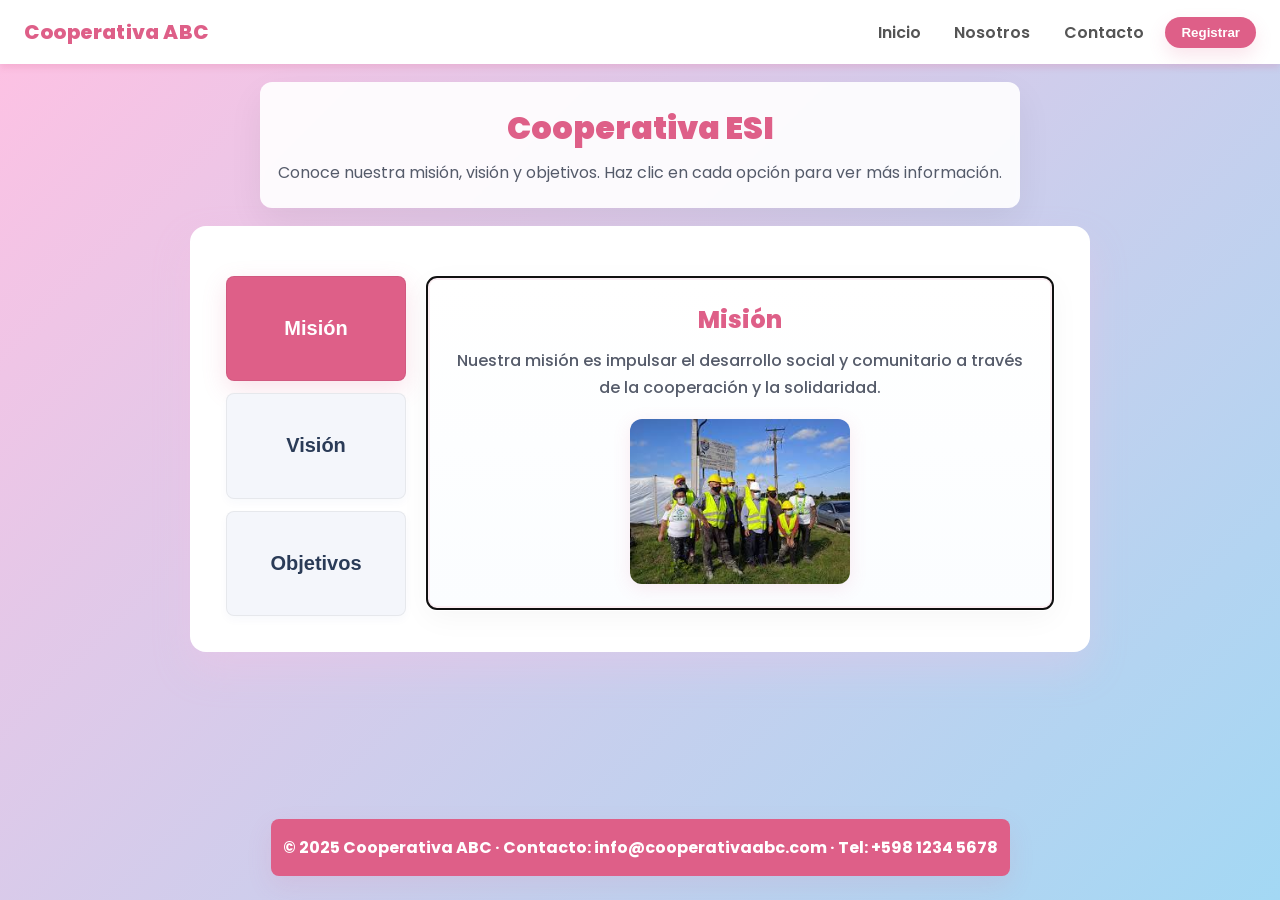
==== commit 52bd6f8d: "version Mobile" ====
--- a/index.html
+++ b/index.html
@@ -4,6 +4,9 @@
   <meta charset="utf-8" />
   <meta name="viewport" content="width=device-width,initial-scale=1" />
   <title>Sobre nosotros — Cooperativa</title>
+
+  <!-- Favicon -->
+  <link rel="icon" type="image/jpeg" href="img/IconoClaro.jpeg">
 
   <!-- Fuente -->
   <link href="https://fonts.googleapis.com/css2?family=Poppins:wght@300;500;700;900&display=swap" rel="stylesheet">
@@ -14,10 +17,20 @@
 
   <nav id="siteNav" aria-label="Barra de navegación">
     <div class="logo">Cooperativa ABC</div>
-    <div class="nav-links">
-      <a href="#inicio">Inicio</a>
-      <a href="#nosotros" id="btnNavNosotros">Nosotros</a>
-      <a href="#contacto" id="btnNavContacto">Contacto</a>
+    
+    <!-- Hamburger Menu Button -->
+    <button class="hamburger" id="hamburger" aria-label="Abrir menú" aria-expanded="false">
+      <svg width="24" height="24" viewBox="0 0 24 24" fill="none" xmlns="http://www.w3.org/2000/svg">
+        <path class="line line-1" d="M3 6H21" stroke="currentColor" stroke-width="2.5" stroke-linecap="round"/>
+        <path class="line line-2" d="M3 12H21" stroke="currentColor" stroke-width="2.5" stroke-linecap="round"/>
+        <path class="line line-3" d="M3 18H21" stroke="currentColor" stroke-width="2.5" stroke-linecap="round"/>
+      </svg>
+    </button>
+    
+    <div class="nav-links" id="navLinks">
+      <a href="#inicio" class="nav-link">Inicio</a>
+      <a href="#nosotros" id="btnNavNosotros" class="nav-link">Nosotros</a>
+      <a href="#contacto" id="btnNavContacto" class="nav-link">Contacto</a>
       <button id="btnOpenForm">Registrar</button>
     </div>
   </nav>
@@ -27,7 +40,8 @@
     <p class="lead">Conoce nuestra misión, visión y objetivos. Haz clic en cada opción para ver más información.</p>
   </div>
 
-  <main id="nosotros">
+  <!-- SECCIÓN DESKTOP CON BOTONES -->
+  <main id="nosotros" class="desktop-only">
     <div class="about-card clean-about-card" aria-label="Secciones principales">
       <nav class="side" role="tablist" aria-orientation="vertical">
         <button class="side-btn" role="tab" aria-selected="true" data-key="mision">Misión</button>
@@ -37,6 +51,34 @@
       <div class="panel clean-panel" id="panel" role="tabpanel" tabindex="0" aria-live="polite"></div>
     </div>
   </main>
+
+  <!-- SECCIÓN MOBILE CON SCROLL VERTICAL -->
+  <section id="nosotrosMobile" class="mobile-only">
+    <div class="mobile-content-container">
+      <!-- Misión -->
+      <div class="mobile-card">
+        <h2>Misión</h2>
+        <p>Nuestra misión es impulsar el desarrollo social y comunitario a través de la cooperación y la solidaridad.</p>
+        <img src="img/Personas.jpeg" alt="Misión">
+      </div>
+      
+      <!-- Visión -->
+      <div class="mobile-card">
+        <h2>Visión</h2>
+        <p>Ser una cooperativa referente en innovación social, inclusión y participación activa de sus miembros.</p>
+        <img src="img/ManosUnidas.jpg" alt="Visión">
+      </div>
+      
+      <!-- Objetivos -->
+      <div class="mobile-card">
+        <h2>Objetivos</h2>
+        <p>1. Fomentar la participación de los socios.
+2. Desarrollar proyectos sostenibles.
+3. Promover la educación cooperativa.</p>
+        <img src="img/CooperativaEnConstruccion.jpg" alt="Objetivos">
+      </div>
+    </div>
+  </section>
 
   <!-- SECCIÓN SOBRE NOSOTROS -->
   <section id="sobreNosotros" style="display:none; max-width:900px; margin:2.5rem auto;">
@@ -108,12 +150,12 @@
       <form id="registerForm" autocomplete="off" novalidate>
         <div class="field">
           <label for="nombre">Nombre *</label>
-          <input id="nombre" name="nombre" type="text" minlength="2" required placeholder="Juan" />
+          <input id="nombre" name="nombre" type="text" minlength="2" required placeholder="" />
         </div>
 
         <div class="field">
           <label for="apellido">Apellido *</label>
-          <input id="apellido" name="apellido" type="text" minlength="2" required placeholder="Pérez" />
+          <input id="apellido" name="apellido" type="text" minlength="2" required placeholder="" />
         </div>
 
         <div class="field">
@@ -123,15 +165,24 @@
 
         <div class="field">
           <label for="email">Email *</label>
-          <input id="email" name="email" type="email" required placeholder="correo@ejemplo.com" />
+          <input id="email" name="email" type="email" required placeholder="correo@ejemplo.com" autocomplete="email" />
         </div>
+
 
         <div class="field">
           <label for="password">Contraseña *</label>
-          <input id="password" name="password" type="password" minlength="6" required placeholder="mínimo 6 caracteres" />
+          <input id="password" name="password" type="password" minlength="6" required placeholder="mínimo 6 caracteres" autocomplete="new-password" />
+        </div>
+        <div class="field">
+          <label for="password2">Repetir Contraseña *</label>
+          <input id="password2" name="password2" type="password" minlength="6" required placeholder="Repite la contraseña" autocomplete="new-password" />
         </div>
 
-        <div class="actions">
+  <div class="field" id="passwordError" style="color:#d32f2f; font-size:0.98em; display:none;"></div>
+
+  <div class="field" id="successMsg" style="color:#388e3c; font-size:0.98em; display:none;"></div>
+
+  <div class="actions">
           <div class="note">Los campos con * son obligatorios.</div>
           <button type="submit" class="submit-btn" id="submitBtn">Enviar Registro</button>
         </div>
@@ -142,6 +193,3 @@
   <script src="script.js"></script>
 </body>
 </html>
-  <script src="script.js"></script>
-</body>
-</html>
--- a/styles.css
+++ b/styles.css
@@ -9,7 +9,36 @@
     }
 
     *{ box-sizing:border-box; margin:0; padding:0; }
-    html,body{ height:100%; font-family: "Poppins", system-ui, -apple-system, "Segoe UI", Roboto, "Helvetica Neue", Arial; background: var(--bg-soft); color: #222; -webkit-font-smoothing:antialiased; -moz-osx-font-smoothing:grayscale; }
+    html,body{ 
+      height:100%; 
+      font-family: "Poppins", system-ui, -apple-system, "Segoe UI", Roboto, "Helvetica Neue", Arial; 
+      background: var(--bg-soft); 
+      color: #222; 
+      -webkit-font-smoothing:antialiased; 
+      -moz-osx-font-smoothing:grayscale;
+      overflow-x: hidden; /* Bloquear scroll horizontal */
+      max-width: 100vw;
+    }
+    
+    body{
+      display:flex;
+      flex-direction:column;
+      min-height:100vh;
+      overflow-x: hidden; /* Asegurar que no haya scroll horizontal */
+    }
+    
+    /* Contenedor principal que empuja el footer hacia abajo */
+    body > *:not(footer){
+      flex-shrink:0;
+    }
+    
+    body > footer{
+      margin-top:auto;
+    }
+
+    /* Control de visibilidad Desktop/Mobile */
+    .desktop-only{ display: block; }
+    .mobile-only{ display: none; }
 
     /* NAV (sticky) */
     nav{
@@ -21,18 +50,67 @@
     }
     /* clase que se añade/quita desde JS para ocultar el nav al bajar */
     nav.nav-hidden{
-      transform: translateY(-110%); /* desliza hacia arriba */
+      transform: translateY(-110%);
       opacity: 0;
       pointer-events: none;
     }
 
-    .logo{color:var(--pink);font-weight:800;font-size:1.25rem; letter-spacing:0.2px}
-    .nav-links{display:flex;gap:0.6rem;align-items:center}
-    .nav-links a{padding:8px 12px;border-radius:10px;font-weight:600;color:#555; transition: all .16s ease;}
-    .nav-links a:hover{background:var(--pink);color:#fff;transform:scale(.99)}
+    .logo{color:var(--pink);font-weight:800;font-size:1.25rem; letter-spacing:0.2px;}
+    
+    .nav-links{display:flex;gap:0.6rem;align-items:center;}
+    .nav-links a{
+      padding:8px 12px;border-radius:10px;font-weight:600;color:#555; 
+      transition: all .16s ease; text-decoration:none;
+    }
+    .nav-links a:hover{background:var(--pink);color:#fff;transform:scale(.99);}
+    
     #btnOpenForm{
-      background:var(--pink);color:#fff;border:none;padding:8px 16px;border-radius:18px;cursor:pointer;font-weight:800;
+      background:var(--pink);color:#fff;border:none;padding:8px 16px;
+      border-radius:18px;cursor:pointer;font-weight:800;
       box-shadow:0 8px 18px rgba(222,95,136,0.16);
+      transition: all .2s ease;
+    }
+    #btnOpenForm:hover{
+      transform: translateY(-2px);
+      box-shadow:0 12px 24px rgba(222,95,136,0.25);
+    }
+
+    /* Hamburger Menu Button (oculto por defecto) */
+    .hamburger{
+      display:none;
+      background:transparent;
+      border:none;
+      cursor:pointer;
+      padding:8px;
+      z-index:1300;
+      position:relative;
+      width:40px;
+      height:40px;
+      align-items:center;
+      justify-content:center;
+    }
+    .hamburger svg{
+      width:24px;
+      height:24px;
+      color:var(--pink);
+      transition: transform .3s cubic-bezier(.2,.9,.3,1);
+    }
+    .hamburger .line{
+      transition: all .3s cubic-bezier(.2,.9,.3,1);
+      transform-origin: center;
+    }
+    .hamburger.active svg{
+      transform: rotate(90deg);
+    }
+    .hamburger.active .line-1{
+      transform: translateY(6px) rotate(45deg);
+    }
+    .hamburger.active .line-2{
+      opacity:0;
+      transform: scaleX(0);
+    }
+    .hamburger.active .line-3{
+      transform: translateY(-6px) rotate(-45deg);
     }
 
     /* CONTENEDOR SEPARADO: Sobre nosotros (nuevo contenedor) */
@@ -111,7 +189,17 @@
     }
 
     /* footer */
-    footer{ max-width:980px; margin:0 auto 34px; background:var(--pink); color:#fff; text-align:center; padding:12px; font-weight:700; border-radius:8px; box-shadow: 0 10px 26px rgba(222,95,136,0.12) }
+    footer{ 
+      max-width:980px; 
+      margin:2rem auto 1.5rem; 
+      background:var(--pink); 
+      color:#fff; 
+      text-align:center; 
+      padding:16px 12px; 
+      font-weight:700; 
+      border-radius:8px; 
+      box-shadow: 0 10px 26px rgba(222,95,136,0.12);
+    }
 
     /* MODAL BACKDROP */
     .modal-bg{ display:none; position:fixed; inset:0; background:rgba(0,0,0,0.45); backdrop-filter: blur(3px); align-items:center; justify-content:center; padding:12px; z-index:2000 }
@@ -135,6 +223,53 @@
     }
     .panel .fade{ animation: contentFade .34s ease both; }
 
+    /* SECCIÓN MOBILE CON SCROLL VERTICAL */
+    .mobile-content-container{
+      max-width: 900px;
+      margin: 0 auto;
+      padding: 12px;
+      display: flex;
+      flex-direction: column;
+      gap: 24px;
+    }
+
+    .mobile-card{
+      background: var(--panel-bg);
+      border: 4px solid rgba(222,95,136,0.10);
+      box-shadow: 0 8px 30px rgba(0,0,0,0.06);
+      border-radius: 12px;
+      padding: 24px;
+      animation: fadeInUp .45s ease both;
+    }
+
+    .mobile-card h2{
+      color: var(--pink);
+      font-size: 1.5rem;
+      font-weight: 800;
+      margin-bottom: 14px;
+      text-align: center;
+    }
+
+    .mobile-card p{
+      color: var(--muted);
+      line-height: 1.7;
+      font-weight: 500;
+      text-align: center;
+      margin-bottom: 20px;
+      white-space: pre-line;
+    }
+
+    .mobile-card img{
+      display: block;
+      max-width: 100%;
+      width: 100%;
+      max-height: 400px;
+      object-fit: cover;
+      margin: 0 auto;
+      border-radius: 12px;
+      box-shadow: 0 6px 20px rgba(222,95,136,0.15);
+    }
+
     /* Responsive */
     @media (max-width:900px){
       .about-card{ flex-direction:column; }
@@ -159,6 +294,259 @@
       .intro-container{ margin-top:12px; padding:16px }
       .clean-about-card {
         max-width: 98vw;
+      }
+    }
+    
+    /* Mobile: Mostrar sección mobile y ocultar desktop */
+    @media (max-width:768px){
+      .desktop-only{ display: none !important; }
+      .mobile-only{ display: block !important; }
+      
+      /* Navbar Mobile */
+      nav{
+        padding:0.8rem 1rem;
+        height:60px;
+      }
+      
+      .logo{
+        font-size:1.1rem;
+      }
+      
+      .hamburger{
+        display:flex;
+      }
+      
+      .nav-links{
+        position:fixed;
+        top:60px;
+        right:-100%;
+        width:280px;
+        height:calc(100vh - 60px);
+        background:linear-gradient(135deg, #fff 0%, #fef9fc 100%);
+        flex-direction:column;
+        padding:2rem 1.5rem;
+        gap:1rem;
+        box-shadow:-6px 0 25px rgba(222,95,136,0.2);
+        transition: right .35s cubic-bezier(.2,.9,.3,1);
+        overflow-y:auto;
+        align-items:stretch;
+      }
+      
+      .nav-links.active{
+        right:0;
+      }
+      
+      .nav-links a{
+        width:100%;
+        padding:14px 18px;
+        font-size:1.05rem;
+        text-align:left;
+        border-bottom:1px solid rgba(222,95,136,0.1);
+        margin:0;
+      }
+      
+      .nav-links a:hover{
+        background:rgba(222,95,136,0.1);
+        color:var(--pink);
+        transform:translateX(5px);
+      }
+      
+      #btnOpenForm{
+        width:100%;
+        margin-top:10px;
+        padding:14px 16px;
+        font-size:1.05rem;
+        text-align:center;
+      }
+      
+      .intro-container{
+        margin-top:12px;
+        padding:16px;
+      }
+      
+      .intro-container h1{
+        font-size:1.6rem;
+      }
+      
+      .intro-container p.lead{
+        display: none;
+        font-size:0.95rem;
+      }
+      
+      .mobile-card{
+        padding: 18px;
+      }
+      
+      .mobile-card h2{
+        font-size: 1.4rem;
+      }
+      
+      .mobile-card p{
+        font-size: 0.95rem;
+      }
+      
+      .mobile-card img{
+        max-height: 300px;
+      }
+      
+      footer{
+        margin:0 10px 20px;
+        font-size:0.85rem;
+        padding:10px;
+      }
+      
+      /* Modal Mobile */
+      .modal{
+        width:calc(100% - 20px);
+        max-width:calc(100% - 20px);
+        padding:20px 16px 24px;
+        max-height:calc(100vh - 40px);
+        margin:10px;
+        overflow-y:auto;
+        -webkit-overflow-scrolling: touch; /* Smooth scrolling en iOS */
+      }
+      
+      .modal h2{
+        font-size:1.25rem;
+        margin-bottom:18px;
+        padding-right:30px; /* Espacio para el botón cerrar */
+      }
+      
+      .close-btn{
+        font-size:1.8rem;
+        top:12px;
+        right:12px;
+        width:36px;
+        height:36px;
+        display:flex;
+        align-items:center;
+        justify-content:center;
+      }
+      
+      form#registerForm{
+        grid-template-columns:1fr !important; /* Forzar una sola columna */
+        gap:16px;
+        display:flex;
+        flex-direction:column;
+      }
+      
+      .field{
+        width:100%;
+        margin:0;
+      }
+      
+      label{
+        font-size:0.92rem;
+        margin-bottom:4px;
+      }
+      
+      input, select{
+        width:100% !important;
+        padding:13px 14px;
+        font-size:16px !important; /* Evita zoom en iOS */
+        border-radius:8px;
+      }
+      
+      .actions{
+        flex-direction:column;
+        align-items:stretch;
+        gap:14px;
+        margin-top:20px;
+        width:100%;
+      }
+      
+      .note{
+        text-align:center;
+        font-size:0.88rem;
+        order:2;
+        margin:0;
+      }
+      
+      .submit-btn{
+        width:100%;
+        padding:15px 16px;
+        font-size:1.05rem;
+        order:1;
+      }
+      
+      #passwordError,
+      #successMsg{
+        text-align:center;
+        padding:10px;
+        border-radius:8px;
+        width:100%;
+      }
+      
+      /* Sobre Nosotros Mobile */
+      #sobreNosotros main{
+        flex-direction:column !important;
+        gap:1.5rem !important;
+        margin:1.5rem 10px !important;
+      }
+      
+      #sobreNosotros section{
+        flex:1 !important;
+        width:100% !important;
+      }
+      
+      #sobreNosotros section[style*="overflow-y"]{
+        max-height:400px !important;
+      }
+      
+      #sobreNosotros div[style*="background: linear-gradient"]{
+        padding:1.2rem 1.5rem !important;
+        font-size:1rem !important;
+      }
+      
+      #sobreNosotros img{
+        width:85% !important;
+      }
+      
+      /* Contacto Mobile */
+      #seccionContacto main{
+        flex-direction:column !important;
+        gap:1.5rem !important;
+        margin:1.5rem 10px !important;
+      }
+      
+      #seccionContacto section{
+        flex:1 !important;
+        width:100% !important;
+      }
+      
+      #seccionContacto form{
+        max-width:100% !important;
+      }
+      
+      #seccionContacto img{
+        width:100% !important;
+      }
+    }
+    
+    /* Extra Small Mobile */
+    @media (max-width:480px){
+      .logo{
+        font-size:1rem;
+      }
+      
+      .nav-links{
+        width:250px;
+      }
+      
+      .intro-container h1{
+        font-size:1.4rem;
+      }
+      
+      .mobile-card{
+        padding:14px;
+      }
+      
+      .mobile-card h2{
+        font-size:1.3rem;
+      }
+      
+      .mobile-card p{
+        font-size:0.9rem;
       }
     }
 	    /* MODAL BACKDROP */
@@ -186,13 +574,14 @@
     form#registerForm{
       display:grid; grid-template-columns: repeat(2, 1fr); gap:10px 14px; align-items:start;
     }
-    .field{ display:flex; flex-direction:column; gap:6px }
+    .field{ display:flex; flex-direction:column; gap:6px; }
     .field.full{ grid-column: 1 / -1 }
 
     label{ font-weight:700; color:#444; font-size:.95rem; margin-bottom:0 }
     input, select{
       padding:10px 12px; border-radius:10px; border:1.4px solid #e1eff9; font-size:1rem; background:#fff;
       transition: box-shadow .2s ease, border-color .18s ease, transform .12s ease; outline:none;
+      width:100%;
     }
     input:focus, select:focus{ border-color:#de5f88; box-shadow: 0 10px 28px rgba(222,95,136,0.12); transform: translateY(-2px); background:#fff6fb }
 
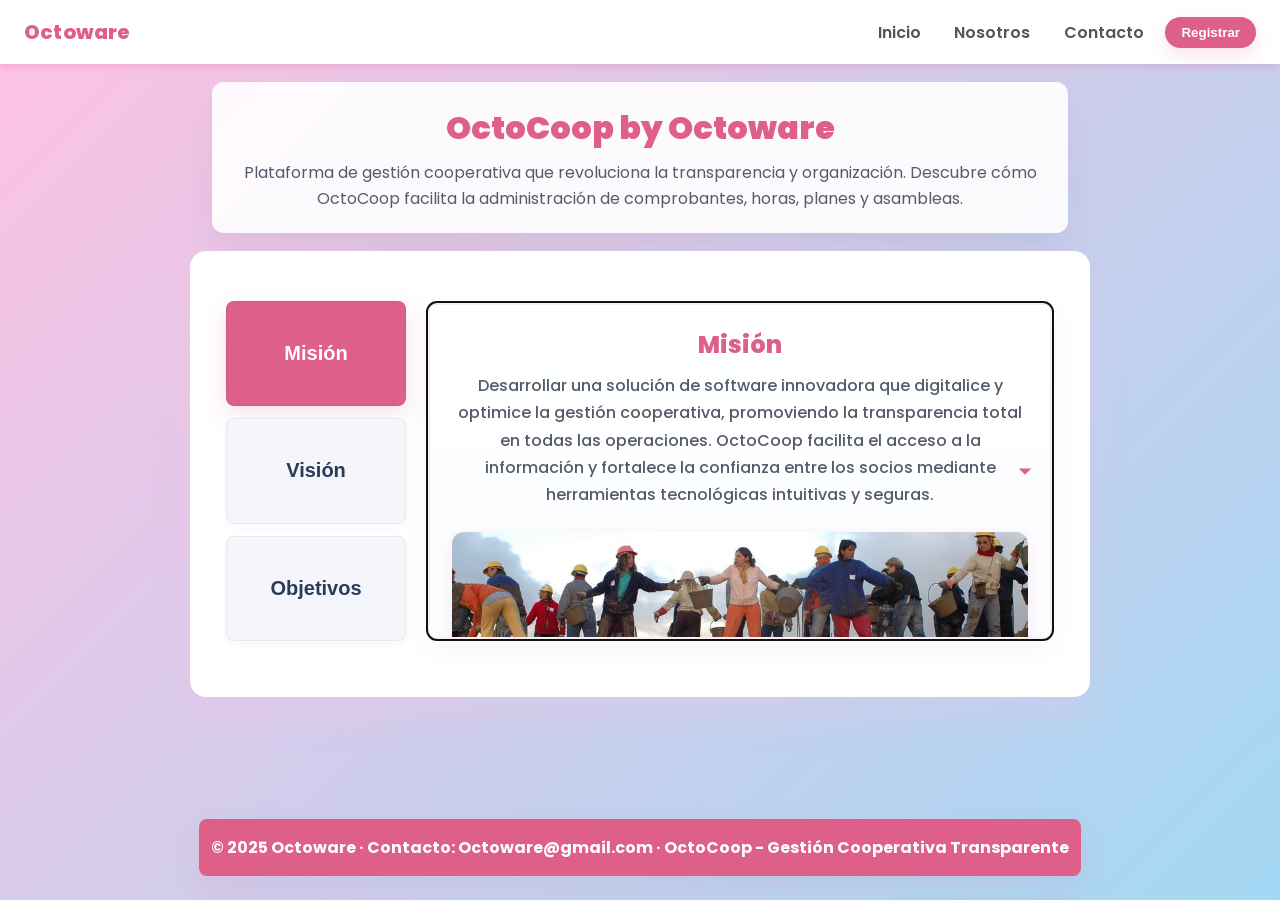
==== commit c807f3de: "Version mobil" ====
--- a/index.html
+++ b/index.html
@@ -3,7 +3,7 @@
 <head>
   <meta charset="utf-8" />
   <meta name="viewport" content="width=device-width,initial-scale=1" />
-  <title>Sobre nosotros — Cooperativa</title>
+  <title>OctoCoop — Octoware | Gestión Cooperativa Transparente</title>
 
   <!-- Favicon -->
   <link rel="icon" type="image/jpeg" href="img/IconoClaro.jpeg">
@@ -16,7 +16,7 @@
 <body>
 
   <nav id="siteNav" aria-label="Barra de navegación">
-    <div class="logo">Cooperativa ABC</div>
+    <div class="logo">Octoware</div>
     
     <!-- Hamburger Menu Button -->
     <button class="hamburger" id="hamburger" aria-label="Abrir menú" aria-expanded="false">
@@ -28,16 +28,16 @@
     </button>
     
     <div class="nav-links" id="navLinks">
-      <a href="#inicio" class="nav-link">Inicio</a>
-      <a href="#nosotros" id="btnNavNosotros" class="nav-link">Nosotros</a>
-      <a href="#contacto" id="btnNavContacto" class="nav-link">Contacto</a>
+      <a href="#inicio" class="nav-link" id="btnNavInicio">Inicio</a>
+      <a href="#sobreNosotrosMobile" id="btnNavNosotros" class="nav-link">Nosotros</a>
+      <a href="#seccionContactoMobile" id="btnNavContacto" class="nav-link">Contacto</a>
       <button id="btnOpenForm">Registrar</button>
     </div>
   </nav>
 
   <div class="intro-container" id="inicio" role="region" aria-labelledby="introTitle">
-    <h1 id="introTitle">Cooperativa ESI</h1>
-    <p class="lead">Conoce nuestra misión, visión y objetivos. Haz clic en cada opción para ver más información.</p>
+    <h1 id="introTitle">OctoCoop by Octoware</h1>
+    <p class="lead">Plataforma de gestión cooperativa que revoluciona la transparencia y organización. Descubre cómo OctoCoop facilita la administración de comprobantes, horas, planes y asambleas.</p>
   </div>
 
   <!-- SECCIÓN DESKTOP CON BOTONES -->
@@ -58,69 +58,116 @@
       <!-- Misión -->
       <div class="mobile-card">
         <h2>Misión</h2>
-        <p>Nuestra misión es impulsar el desarrollo social y comunitario a través de la cooperación y la solidaridad.</p>
+        <p>Desarrollar una solución de software innovadora que digitalice y optimice la gestión cooperativa, promoviendo la transparencia total en todas las operaciones. OctoCoop facilita el acceso a la información y fortalece la confianza entre los socios mediante herramientas tecnológicas intuitivas y seguras.</p>
         <img src="img/Personas.jpeg" alt="Misión">
       </div>
       
       <!-- Visión -->
       <div class="mobile-card">
         <h2>Visión</h2>
-        <p>Ser una cooperativa referente en innovación social, inclusión y participación activa de sus miembros.</p>
+        <p>Ser la plataforma líder en gestión cooperativa, reconocida por impulsar la transparencia organizacional y la participación democrática. Buscamos transformar digitalmente el cooperativismo, haciendo que cada socio tenga acceso inmediato a comprobantes, registros de horas, planes y decisiones de asamblea.</p>
         <img src="img/ManosUnidas.jpg" alt="Visión">
       </div>
       
       <!-- Objetivos -->
       <div class="mobile-card">
         <h2>Objetivos</h2>
-        <p>1. Fomentar la participación de los socios.
-2. Desarrollar proyectos sostenibles.
-3. Promover la educación cooperativa.</p>
+        <p>1. Garantizar transparencia mediante el acceso digital a todos los comprobantes y documentos.
+2. Facilitar el registro y consulta de horas trabajadas de forma organizada.
+3. Proporcionar información clara sobre planes cooperativos y decisiones de asamblea.
+4. Optimizar la comunicación y organización interna de las cooperativas.</p>
         <img src="img/CooperativaEnConstruccion.jpg" alt="Objetivos">
       </div>
     </div>
   </section>
 
-  <!-- SECCIÓN SOBRE NOSOTROS -->
-  <section id="sobreNosotros" style="display:none; max-width:900px; margin:2.5rem auto;">
+  <!-- ========== SECCIÓN NOSOTROS - DESKTOP ========== -->
+  <section id="sobreNosotros" class="desktop-only" style="display:none;">
     <main style="max-width: 900px; margin: 2.5rem auto; display: flex; gap: 2rem;">
       <!-- Contenedor izquierdo: texto -->
       <section style="flex:1; display: flex; flex-direction: column; gap: 1.8rem;">
         <div style="background: linear-gradient(135deg, #a3d8f4 0%, #ffc1e3 100%); border-radius: 16px; padding: 1.8rem 2.5rem; box-shadow: 0 10px 20px rgba(222,95,136,0.3); color:#3c3c3c; font-size:1.15rem; line-height:1.6; user-select:text;">
-          En <strong>Cooperativa Horizonte Solidario</strong> creemos que el cambio real comienza cuando las personas se unen por un propósito común.
-        </div>
-        <div style="background: linear-gradient(135deg, #a3d8f4 0%, #ffc1e3 100%); border-radius: 16px; padding: 1.8rem 2.5rem; box-shadow: 0 10px 20px rgba(222,95,136,0.3); color:#3c3c3c; font-size:1.15rem; line-height:1.6; user-select:text;">
-          Nacimos en 2015 con un grupo de vecinos que soñaban con mejorar su calidad de vida y la de su comunidad, apostando por un modelo de trabajo basado en la cooperación, la igualdad y el compromiso social.
-        </div>
-        <div style="background: linear-gradient(135deg, #a3d8f4 0%, #ffc1e3 100%); border-radius: 16px; padding: 1.8rem 2.5rem; box-shadow: 0 10px 20px rgba(222,95,136,0.3); color:#3c3c3c; font-size:1.15rem; line-height:1.6; user-select:text;">
-          Hoy, más de 120 socios trabajamos codo a codo para desarrollar proyectos de vivienda accesible, espacios comunitarios y programas de formación que fortalezcan nuestras capacidades y generen oportunidades para todos.
-        </div>
-        <div style="background: linear-gradient(135deg, #a3d8f4 0%, #ffc1e3 100%); border-radius: 16px; padding: 1.8rem 2.5rem; box-shadow: 0 10px 20px rgba(222,95,136,0.3); color:#3c3c3c; font-size:1.15rem; line-height:1.6; user-select:text;">
-          Nuestro compromiso no se limita a construir hogares: queremos construir un futuro más justo, donde cada persona tenga un lugar digno para vivir y desarrollarse.
-          Guiados por los principios cooperativos, practicamos la ayuda mutua, la gestión democrática y la responsabilidad compartida, siempre con transparencia y cercanía.
-        </div>
-        <div style="background: linear-gradient(135deg, #a3d8f4 0%, #ffc1e3 100%); border-radius: 16px; padding: 1.8rem 2.5rem; box-shadow: 0 10px 20px rgba(222,95,136,0.3); color:#3c3c3c; font-size:1.15rem; line-height:1.6; user-select:text;">
-          En Horizonte Solidario creemos que la unión no solo hace la fuerza: también hace comunidad, esperanza y progreso.
+          En <strong>Octoware</strong> creemos que la tecnología puede transformar la gestión cooperativa. Desarrollamos <strong>OctoCoop</strong>, una plataforma diseñada para digitalizar y optimizar todos los procesos administrativos de las cooperativas.
+        </div>
+        <div style="background: linear-gradient(135deg, #a3d8f4 0%, #ffc1e3 100%); border-radius: 16px; padding: 1.8rem 2.5rem; box-shadow: 0 10px 20px rgba(222,95,136,0.3); color:#3c3c3c; font-size:1.15rem; line-height:1.6; user-select:text;">
+          <strong>OctoCoop</strong> nace de la necesidad de modernizar el cooperativismo, brindando herramientas que garantizan <strong>transparencia total</strong> en cada operación y <strong>organización eficiente</strong> de toda la información.
+        </div>
+        <div style="background: linear-gradient(135deg, #a3d8f4 0%, #ffc1e3 100%); border-radius: 16px; padding: 1.8rem 2.5rem; box-shadow: 0 10px 20px rgba(222,95,136,0.3); color:#3c3c3c; font-size:1.15rem; line-height:1.6; user-select:text;">
+          Nuestra plataforma permite <strong>guardar y consultar comprobantes</strong> de forma segura, <strong>registrar horas trabajadas</strong> con precisión, <strong>acceder a planes cooperativos</strong> actualizados y <strong>revisar decisiones de asamblea</strong> en cualquier momento.
+        </div>
+        <div style="background: linear-gradient(135deg, #a3d8f4 0%, #ffc1e3 100%); border-radius: 16px; padding: 1.8rem 2.5rem; box-shadow: 0 10px 20px rgba(222,95,136,0.3); color:#3c3c3c; font-size:1.15rem; line-height:1.6; user-select:text;">
+          Con OctoCoop, cada socio tiene acceso inmediato a toda la información relevante, fortaleciendo la <strong>confianza</strong> y la <strong>participación democrática</strong>. Promovemos una gestión donde cada dato está al alcance de quien lo necesita.
+        </div>
+        <div style="background: linear-gradient(135deg, #a3d8f4 0%, #ffc1e3 100%); border-radius: 16px; padding: 1.8rem 2.5rem; box-shadow: 0 10px 20px rgba(222,95,136,0.3); color:#3c3c3c; font-size:1.15rem; line-height:1.6; user-select:text;">
+          En <strong>Octoware</strong> no solo construimos software: construimos puentes hacia una gestión cooperativa más <strong>transparente, organizada y eficiente</strong>, donde la tecnología se pone al servicio de los valores cooperativos.
         </div>
       </section>
       <!-- Contenedor derecho: imágenes scrollables -->
       <section style="flex:1; max-height: auto; overflow-y: auto; border-radius: 16px; box-shadow: 0 10px 20px rgba(222,95,136,0.3); background: linear-gradient(135deg, #a3d8f4 0%, #ffc1e3 100%); padding: 1rem;">
-        <img src="img/ImagenEjemplo.jpg" alt="Ejemplo 1" style="width: 68%; border-radius: 14px; margin-bottom: 1rem; display: block; margin-left: auto; margin-right: auto;" />
-        <img src="img/ImagenEjemplo.jpg" alt="Ejemplo 2" style="width: 68%; border-radius: 14px; margin-bottom: 1rem; display: block; margin-left: auto; margin-right: auto;" />
-        <img src="img/ImagenEjemplo.jpg" alt="Ejemplo 3" style="width: 68%; border-radius: 14px; margin-bottom: 1rem; display: block; margin-left: auto; margin-right: auto;" />
-        <img src="img/ImagenEjemplo.jpg" alt="Ejemplo 4" style="width: 68%; border-radius: 14px; margin-bottom: 1rem; display: block; margin-left: auto; margin-right: auto;" />
+        <img src="img/Cooperativa_1.jpg" alt="Ejemplo 1" style="width: 68%; border-radius: 14px; margin-bottom: 1rem; display: block; margin-left: auto; margin-right: auto;" />
+        <img src="img/Cooperativa_2.jpg" alt="Ejemplo 2" style="width: 68%; border-radius: 14px; margin-bottom: 1rem; display: block; margin-left: auto; margin-right: auto;" />
+        <img src="img/Cooperativa_3.jpeg" alt="Ejemplo 3" style="width: 68%; border-radius: 14px; margin-bottom: 1rem; display: block; margin-left: auto; margin-right: auto;" />
+        <img src="img/Cooperativa_4.jpg" alt="Ejemplo 4" style="width: 68%; border-radius: 14px; margin-bottom: 1rem; display: block; margin-left: auto; margin-right: auto;" />
+        <img src="img/Cooperativa_5.jpeg" alt="Ejemplo 5" style="width: 68%; border-radius: 14px; margin-bottom: 1rem; display: block; margin-left: auto; margin-right: auto;" />
+        <img src="img/Cooperativa_6.jpg" alt="Ejemplo 6" style="width: 68%; border-radius: 14px; margin-bottom: 1rem; display: block; margin-left: auto; margin-right: auto;" />
+        <img src="img/Cooperativa_7.jpeg" alt="Ejemplo 7" style="width: 68%; border-radius: 14px; margin-bottom: 1rem; display: block; margin-left: auto; margin-right: auto;" />
+        <img src="img/Cooperativa_8.jpeg" alt="Ejemplo 8" style="width: 68%; border-radius: 14px; margin-bottom: 1rem; display: block; margin-left: auto; margin-right: auto;" />
       </section>
     </main>
   </section>
 
-  <!--  SECCIÓN CONTACTO  -->
-  <section id="seccionContacto" style="display:none; max-width:900px; margin:2.5rem auto;">
+  <!-- ========== SECCIÓN NOSOTROS - MOBILE ========== -->
+  <section id="sobreNosotrosMobile" class="mobile-only">
+    <div class="mobile-content-container" style="padding: 1rem;">
+      <div class="mobile-card">
+        <h2 style="color:#de5f88; font-size:1.5rem; margin-bottom:1rem;">Sobre Nosotros</h2>
+        <div style="display: flex; flex-direction: column; gap: 1rem;">
+          <div style="background: linear-gradient(135deg, #a3d8f4 0%, #ffc1e3 100%); border-radius: 12px; padding: 1rem 1.2rem; box-shadow: 0 6px 15px rgba(222,95,136,0.2);">
+            <p style="color:#3c3c3c; font-size:0.95rem; line-height:1.6; margin:0;">
+              En <strong>Octoware</strong> creemos que la tecnología puede transformar la gestión cooperativa. Desarrollamos <strong>OctoCoop</strong>, una plataforma diseñada para digitalizar y optimizar todos los procesos administrativos de las cooperativas.
+            </p>
+          </div>
+          <div style="background: linear-gradient(135deg, #a3d8f4 0%, #ffc1e3 100%); border-radius: 12px; padding: 1rem 1.2rem; box-shadow: 0 6px 15px rgba(222,95,136,0.2);">
+            <p style="color:#3c3c3c; font-size:0.95rem; line-height:1.6; margin:0;">
+              <strong>OctoCoop</strong> nace de la necesidad de modernizar el cooperativismo, brindando herramientas que garantizan <strong>transparencia total</strong> en cada operación y <strong>organización eficiente</strong> de toda la información.
+            </p>
+          </div>
+          <div style="background: linear-gradient(135deg, #a3d8f4 0%, #ffc1e3 100%); border-radius: 12px; padding: 1rem 1.2rem; box-shadow: 0 6px 15px rgba(222,95,136,0.2);">
+            <p style="color:#3c3c3c; font-size:0.95rem; line-height:1.6; margin:0;">
+              Nuestra plataforma permite <strong>guardar y consultar comprobantes</strong> de forma segura, <strong>registrar horas trabajadas</strong> con precisión, <strong>acceder a planes cooperativos</strong> actualizados y <strong>revisar decisiones de asamblea</strong> en cualquier momento.
+            </p>
+          </div>
+          <div style="background: linear-gradient(135deg, #a3d8f4 0%, #ffc1e3 100%); border-radius: 12px; padding: 1rem 1.2rem; box-shadow: 0 6px 15px rgba(222,95,136,0.2);">
+            <p style="color:#3c3c3c; font-size:0.95rem; line-height:1.6; margin:0;">
+              Con OctoCoop, cada socio tiene acceso inmediato a toda la información relevante, fortaleciendo la <strong>confianza</strong> y la <strong>participación democrática</strong>. Promovemos una gestión donde cada dato está al alcance de quien lo necesita.
+            </p>
+          </div>
+          <div style="background: linear-gradient(135deg, #a3d8f4 0%, #ffc1e3 100%); border-radius: 12px; padding: 1rem 1.2rem; box-shadow: 0 6px 15px rgba(222,95,136,0.2);">
+            <p style="color:#3c3c3c; font-size:0.95rem; line-height:1.6; margin:0;">
+              En <strong>Octoware</strong> no solo construimos software: construimos puentes hacia una gestión cooperativa más <strong>transparente, organizada y eficiente</strong>, donde la tecnología se pone al servicio de los valores cooperativos.
+            </p>
+          </div>
+        </div>
+        <!-- Galería de imágenes -->
+        <div style="margin-top:1.5rem; display:grid; grid-template-columns: repeat(2, 1fr); gap:0.8rem;">
+          <img src="img/Cooperativa_1.jpg" alt="Cooperativa 1" style="width:100%; border-radius:10px; object-fit:cover; height:150px; box-shadow: 0 4px 10px rgba(222,95,136,0.15);">
+          <img src="img/Cooperativa_2.jpg" alt="Cooperativa 2" style="width:100%; border-radius:10px; object-fit:cover; height:150px; box-shadow: 0 4px 10px rgba(222,95,136,0.15);">
+          <img src="img/Cooperativa_3.jpeg" alt="Cooperativa 3" style="width:100%; border-radius:10px; object-fit:cover; height:150px; box-shadow: 0 4px 10px rgba(222,95,136,0.15);">
+          <img src="img/Cooperativa_4.jpg" alt="Cooperativa 4" style="width:100%; border-radius:10px; object-fit:cover; height:150px; box-shadow: 0 4px 10px rgba(222,95,136,0.15);">
+        </div>
+      </div>
+    </div>
+  </section>
+
+  <!-- ========== SECCIÓN CONTACTO - DESKTOP ========== -->
+  <section id="seccionContacto" class="desktop-only" style="display:none;">
     <main style="max-width: 900px; margin: 2.5rem auto; display: flex; gap: 2rem;">
       <section style="flex:1; display: flex; flex-direction: column; gap: 1.8rem;">
         <div style="background: linear-gradient(135deg, #ffc1e3 0%, #a3d8f4 100%); border-radius: 16px; padding: 2rem 2.5rem; box-shadow: 0 10px 20px rgba(163,216,244,0.18); color:#3c3c3c; font-size:1.15rem; line-height:1.6;">
           <h2 style="color:#de5f88; margin-bottom:1rem;">Contacto</h2>
           <p>¿Tienes dudas, sugerencias o quieres sumarte a la cooperativa? ¡Escríbenos!</p>
           <ul style="list-style:none; padding:0; margin:1.2rem 0 0 0;">
-            <li><strong>Email:</strong> info@cooperativaabc.com</li>
+            <li><strong>Email:</strong> contacto@octocoop.com</li>
             <li><strong>Teléfono:</strong> +598 1234 5678</li>
             <li><strong>Dirección:</strong> Av. Ejemplo 1234, Montevideo</li>
           </ul>
@@ -135,12 +182,40 @@
         </div>
       </section>
       <section style="flex:1; display:flex; align-items:center; justify-content:center;">
-        <img src="img/ImagenEjemplo.jpg" alt="Ejemplo contacto" style="width:80%; border-radius:16px; box-shadow:0 10px 20px rgba(163,216,244,0.18);" />
+        <img src="img/Contacto.webp" alt="Ejemplo contacto" style="width:80%; border-radius:16px; box-shadow:0 10px 20px rgba(163,216,244,0.18);" />
       </section>
     </main>
   </section>
 
-  <footer id="contacto">© 2025 Cooperativa ABC · Contacto: info@cooperativaabc.com · Tel: +598 1234 5678</footer>
+  <!-- ========== SECCIÓN CONTACTO - MOBILE ========== -->
+  <section id="seccionContactoMobile" class="mobile-only">
+    <div class="mobile-content-container" style="padding: 1rem;">
+      <div class="mobile-card">
+        <div style="background: linear-gradient(135deg, #ffc1e3 0%, #a3d8f4 100%); border-radius: 12px; padding: 1.5rem; box-shadow: 0 6px 15px rgba(163,216,244,0.2); margin-bottom:1.5rem;">
+          <h2 style="color:#de5f88; margin-bottom:0.8rem; font-size:1.5rem;">Contacto</h2>
+          <p style="color:#3c3c3c; font-size:0.95rem; line-height:1.6; margin-bottom:1rem;">¿Tienes dudas, sugerencias o quieres sumarte a la cooperativa? ¡Escríbenos!</p>
+          <ul style="list-style:none; padding:0; margin:0; color:#3c3c3c; font-size:0.95rem;">
+            <li style="margin-bottom:0.5rem;"><strong>Email:</strong> contacto@octocoop.com</li>
+            <li style="margin-bottom:0.5rem;"><strong>Teléfono:</strong> +598 1234 5678</li>
+            <li><strong>Dirección:</strong> Av. Ejemplo 1234, Montevideo</li>
+          </ul>
+        </div>
+        
+        <img src="img/Contacto.webp" alt="Contacto" style="width:100%; border-radius:12px; box-shadow:0 6px 15px rgba(163,216,244,0.2); margin-bottom:1.5rem;">
+        
+        <div style="background: linear-gradient(135deg, #a3d8f4 0%, #ffc1e3 100%); border-radius: 12px; padding: 1.5rem; box-shadow: 0 6px 15px rgba(222,95,136,0.2);">
+          <form style="display:flex; flex-direction:column; gap:0.8rem;">
+            <input type="text" placeholder="Tu nombre" required style="padding:12px; border-radius:8px; border:1px solid #e1eff9; font-size:1rem; width:100%;">
+            <input type="email" placeholder="Tu email" required style="padding:12px; border-radius:8px; border:1px solid #e1eff9; font-size:1rem; width:100%;">
+            <textarea placeholder="Tu mensaje" required style="padding:12px; border-radius:8px; border:1px solid #e1eff9; min-height:100px; font-size:1rem; width:100%; resize:vertical;"></textarea>
+            <button type="submit" style="background:#de5f88; color:#fff; border:none; padding:12px 18px; border-radius:999px; font-weight:700; cursor:pointer; font-size:1rem; width:100%;">Enviar mensaje</button>
+          </form>
+        </div>
+      </div>
+    </div>
+  </section>
+
+  <footer id="contacto">© 2025 Octoware · Contacto: Octoware@gmail.com · OctoCoop - Gestión Cooperativa Transparente</footer>
 
   <div class="modal-bg" id="modalBg" aria-hidden="true">
     <div class="modal" role="dialog" aria-modal="true" aria-labelledby="modalTitle">
@@ -180,8 +255,6 @@
 
   <div class="field" id="passwordError" style="color:#d32f2f; font-size:0.98em; display:none;"></div>
 
-  <div class="field" id="successMsg" style="color:#388e3c; font-size:0.98em; display:none;"></div>
-
   <div class="actions">
           <div class="note">Los campos con * son obligatorios.</div>
           <button type="submit" class="submit-btn" id="submitBtn">Enviar Registro</button>
@@ -190,6 +263,20 @@
     </div>
   </div>
 
+  <!-- Alert Moderno -->
+  <div class="alert-overlay" id="alertOverlay">
+    <div class="alert-modal">
+      <div class="alert-icon-large">
+        <svg viewBox="0 0 24 24" fill="none" xmlns="http://www.w3.org/2000/svg">
+          <path d="M9 12L11 14L15 10M21 12C21 16.9706 16.9706 21 12 21C7.02944 21 3 16.9706 3 12C3 7.02944 7.02944 3 12 3C16.9706 3 21 7.02944 21 12Z" stroke="currentColor" stroke-width="2" stroke-linecap="round" stroke-linejoin="round"/>
+        </svg>
+      </div>
+      <h2 class="alert-modal-title">¡Registro Exitoso!</h2>
+      <p class="alert-modal-message">Serás avisado cuando sea aceptado y podrás ingresar a la aplicación con las credenciales que proporcionaste.</p>
+      <button class="alert-modal-btn" id="alertAcceptBtn">Aceptar</button>
+    </div>
+  </div>
+
   <script src="script.js"></script>
 </body>
 </html>
--- a/styles.css
+++ b/styles.css
@@ -125,6 +125,7 @@
     /* MAIN (dentro de la caja principal) */
     main{
       max-width:900px; /* vuelve al tamaño anterior */
+      width: 900px; /* Ancho fijo */
       margin: 18px auto 40px;
       background: var(--card-bg);
       padding: 18px;
@@ -140,6 +141,7 @@
       display:flex; gap:20px; align-items:flex-start; padding:18px; margin-top:14px;
       border-radius:12px; background: linear-gradient(180deg,#ffffff,#fbfdff);
       box-shadow: 0 8px 30px rgba(0,0,0,0.06);
+      height: 396px; /* Altura fija para mantener el tamaño constante */
     }
 
     /* left buttons column */
@@ -174,9 +176,24 @@
 
     /* right content panel */
     .panel{
-      flex:1; min-height:340px; border-radius:10px; padding:22px; position:relative;
-      border: 6px solid rgba(255,192,227,0.18); background: var(--panel-bg);
-      overflow:auto; box-shadow: 0 12px 36px rgba(0,0,0,0.06);
+      flex:1; 
+      min-height:340px; 
+      max-height:340px; /* Altura máxima igual a min-height para mantener tamaño fijo */
+      height:340px; /* Altura fija */
+      border-radius:10px; 
+      padding:22px; 
+      position:relative;
+      border: 6px solid rgba(255,192,227,0.18); 
+      background: var(--panel-bg);
+      overflow-y:auto; /* Scroll vertical */
+      overflow-x:hidden; /* Sin scroll horizontal */
+      box-shadow: 0 12px 36px rgba(0,0,0,0.06);
+      scrollbar-width: none; /* Firefox */
+      -ms-overflow-style: none; /* IE/Edge */
+    }
+    /* Ocultar scrollbar en Chrome/Safari */
+    .panel::-webkit-scrollbar {
+      display: none;
     }
     .panel h2{ margin:0 0 10px; color:var(--pink); font-size:20px; font-weight:800; }
     .panel p{ color:var(--muted); line-height:1.7; white-space:pre-wrap; font-weight:500; }
@@ -186,6 +203,175 @@
       background: linear-gradient(135deg, rgba(222,95,136,0.08), rgba(163,216,244,0.06));
       transform: rotate(-3deg); box-shadow: 0 8px 20px rgba(0,0,0,0.04);
       pointer-events:none;
+    }
+    /* Indicador de scroll - aparece a la derecha con animación solo cuando hay scroll */
+    .panel::after{
+      content:""; 
+      position:absolute; 
+      bottom:50%; 
+      right:10px; 
+      transform: translateY(50%);
+      width:30px;
+      height:30px; 
+      background: transparent;
+      border-radius: 50%;
+      pointer-events:none;
+      opacity:0;
+      transition: opacity 0.3s ease;
+    }
+    .panel.has-scroll::after{
+      animation: scrollHint 2s ease-in-out infinite;
+      opacity:1;
+      /* Flecha hacia abajo */
+      background-image: url("data:image/svg+xml,%3Csvg xmlns='http://www.w3.org/2000/svg' viewBox='0 0 24 24' fill='%23de5f88'%3E%3Cpath d='M7 10l5 5 5-5z'/%3E%3C/svg%3E");
+      background-size: contain;
+      background-repeat: no-repeat;
+      background-position: center;
+    }
+    @keyframes scrollHint {
+      0%, 100% { 
+        opacity:0.3;
+        transform: translateY(50%) translateX(0);
+      }
+      50% { 
+        opacity:1;
+        transform: translateY(50%) translateX(-3px);
+      }
+    }
+
+    /* ALERT MODAL CENTRADO */
+    .alert-overlay {
+      position: fixed;
+      inset: 0;
+      background: rgba(0, 0, 0, 0.5);
+      backdrop-filter: blur(4px);
+      display: none;
+      align-items: center;
+      justify-content: center;
+      z-index: 3000;
+      padding: 20px;
+      opacity: 0;
+      transition: opacity 0.3s ease;
+    }
+
+    .alert-overlay.show {
+      display: flex;
+      opacity: 1;
+    }
+
+    .alert-modal {
+      background: linear-gradient(135deg, #ffffff 0%, #f8f9ff 100%);
+      border-radius: 20px;
+      padding: 40px 32px;
+      max-width: 480px;
+      width: 100%;
+      box-shadow: 0 20px 60px rgba(222, 95, 136, 0.3), 0 0 0 1px rgba(163, 216, 244, 0.2);
+      text-align: center;
+      transform: scale(0.9);
+      transition: transform 0.3s cubic-bezier(0.68, -0.55, 0.265, 1.55);
+    }
+
+    .alert-overlay.show .alert-modal {
+      transform: scale(1);
+    }
+
+    .alert-icon-large {
+      width: 80px;
+      height: 80px;
+      background: linear-gradient(135deg, #a3d8f4 0%, #de5f88 100%);
+      border-radius: 50%;
+      display: flex;
+      align-items: center;
+      justify-content: center;
+      color: white;
+      margin: 0 auto 24px;
+      animation: scaleIn 0.5s ease-out;
+    }
+
+    .alert-icon-large svg {
+      width: 44px;
+      height: 44px;
+    }
+
+    @keyframes scaleIn {
+      0% {
+        transform: scale(0);
+        opacity: 0;
+      }
+      50% {
+        transform: scale(1.1);
+      }
+      100% {
+        transform: scale(1);
+        opacity: 1;
+      }
+    }
+
+    .alert-modal-title {
+      font-size: 1.75rem;
+      font-weight: 700;
+      color: #de5f88;
+      margin: 0 0 16px 0;
+    }
+
+    .alert-modal-message {
+      font-size: 1.05rem;
+      color: #555b6a;
+      line-height: 1.6;
+      margin: 0 0 32px 0;
+    }
+
+    .alert-modal-btn {
+      background: linear-gradient(135deg, #de5f88 0%, #a3d8f4 100%);
+      color: white;
+      border: none;
+      padding: 14px 48px;
+      border-radius: 999px;
+      font-size: 1.1rem;
+      font-weight: 700;
+      cursor: pointer;
+      transition: all 0.3s ease;
+      box-shadow: 0 4px 15px rgba(222, 95, 136, 0.3);
+    }
+
+    .alert-modal-btn:hover {
+      transform: translateY(-2px);
+      box-shadow: 0 6px 20px rgba(222, 95, 136, 0.4);
+    }
+
+    .alert-modal-btn:active {
+      transform: translateY(0);
+    }
+
+    /* Responsive para móviles */
+    @media (max-width: 768px) {
+      .alert-modal {
+        padding: 32px 24px;
+        max-width: 90%;
+      }
+
+      .alert-icon-large {
+        width: 70px;
+        height: 70px;
+      }
+
+      .alert-icon-large svg {
+        width: 38px;
+        height: 38px;
+      }
+
+      .alert-modal-title {
+        font-size: 1.5rem;
+      }
+
+      .alert-modal-message {
+        font-size: 1rem;
+      }
+
+      .alert-modal-btn {
+        padding: 12px 40px;
+        font-size: 1rem;
+      }
     }
 
     /* footer */
@@ -477,50 +663,7 @@
         width:100%;
       }
       
-      /* Sobre Nosotros Mobile */
-      #sobreNosotros main{
-        flex-direction:column !important;
-        gap:1.5rem !important;
-        margin:1.5rem 10px !important;
-      }
-      
-      #sobreNosotros section{
-        flex:1 !important;
-        width:100% !important;
-      }
-      
-      #sobreNosotros section[style*="overflow-y"]{
-        max-height:400px !important;
-      }
-      
-      #sobreNosotros div[style*="background: linear-gradient"]{
-        padding:1.2rem 1.5rem !important;
-        font-size:1rem !important;
-      }
-      
-      #sobreNosotros img{
-        width:85% !important;
-      }
-      
-      /* Contacto Mobile */
-      #seccionContacto main{
-        flex-direction:column !important;
-        gap:1.5rem !important;
-        margin:1.5rem 10px !important;
-      }
-      
-      #seccionContacto section{
-        flex:1 !important;
-        width:100% !important;
-      }
-      
-      #seccionContacto form{
-        max-width:100% !important;
-      }
-      
-      #seccionContacto img{
-        width:100% !important;
-      }
+      /* Las secciones mobile ya tienen sus propios estilos inline optimizados */
     }
     
     /* Extra Small Mobile */
@@ -621,10 +764,18 @@
 }
 .clean-panel img {
   display: block;
-  max-width: 220px;
-  margin: 18px auto 0;
+  width: 100%;
+  max-width: 100%;
+  min-height: 200px;
+  max-height: 300px;
+  object-fit: cover;
+  object-position: center;
+  margin: 24px 0 0 0;
   border-radius: 12px;
   box-shadow: 0 4px 18px rgba(222,95,136,0.13);
+}
+.clean-panel img:not(:last-child) {
+  margin-bottom: 20px;
 }
 .side-btn.active {
   background: var(--pink);
